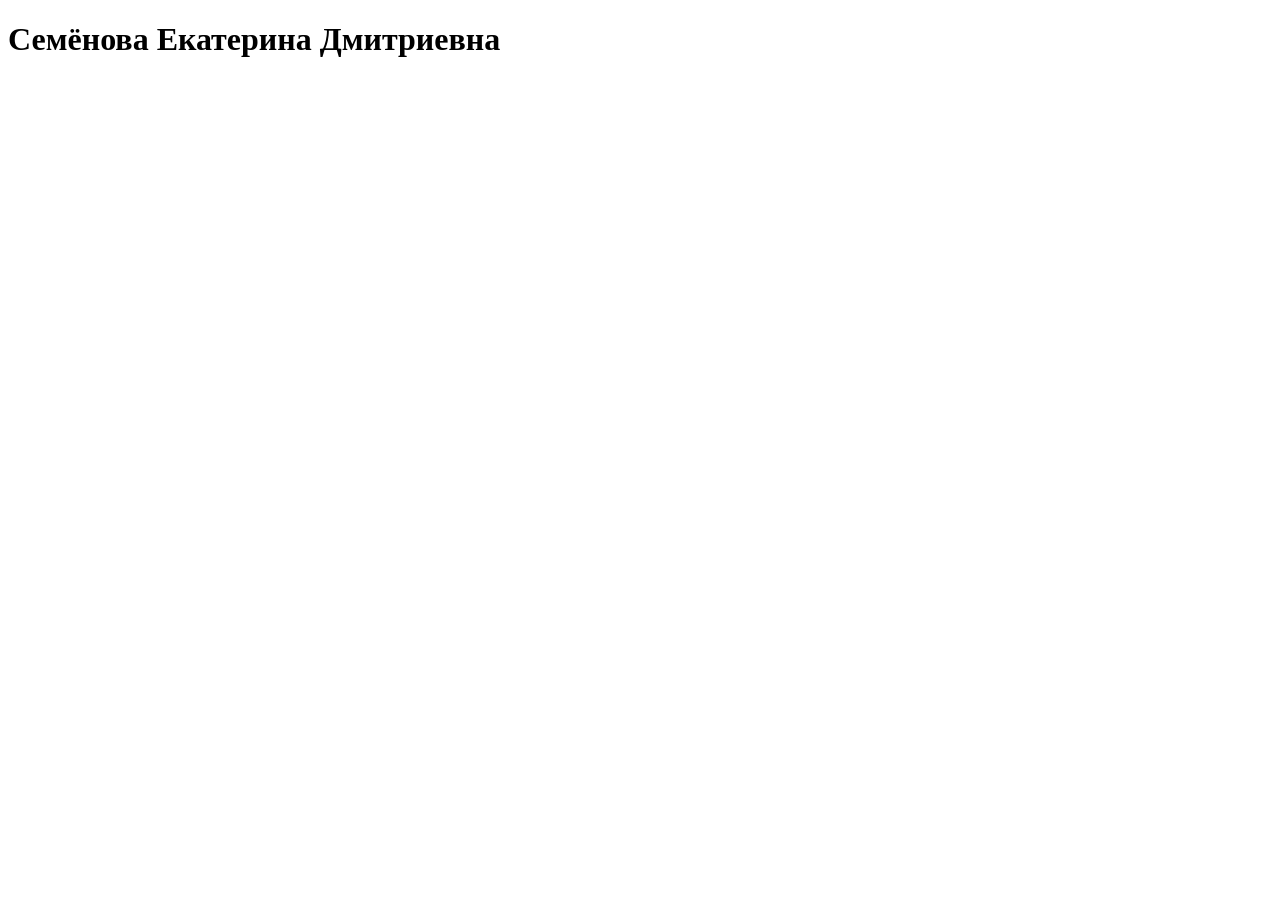
==== public/index.html @ 95bfb4d2 "feat^ install firebase 1. Установлен и подключен firebase. 2. Настроена публикация сайта." ====
<!DOCTYPE html>
<html lang="en">
<head>
    <meta charset="UTF-8">
    <meta name="viewport" content="width=<device-width>, initial-scale=1.0">
    <title>Document</title>
</head>
<body>
<h1>Семёнова Екатерина Дмитриевна</h1>    
</body>
</html>
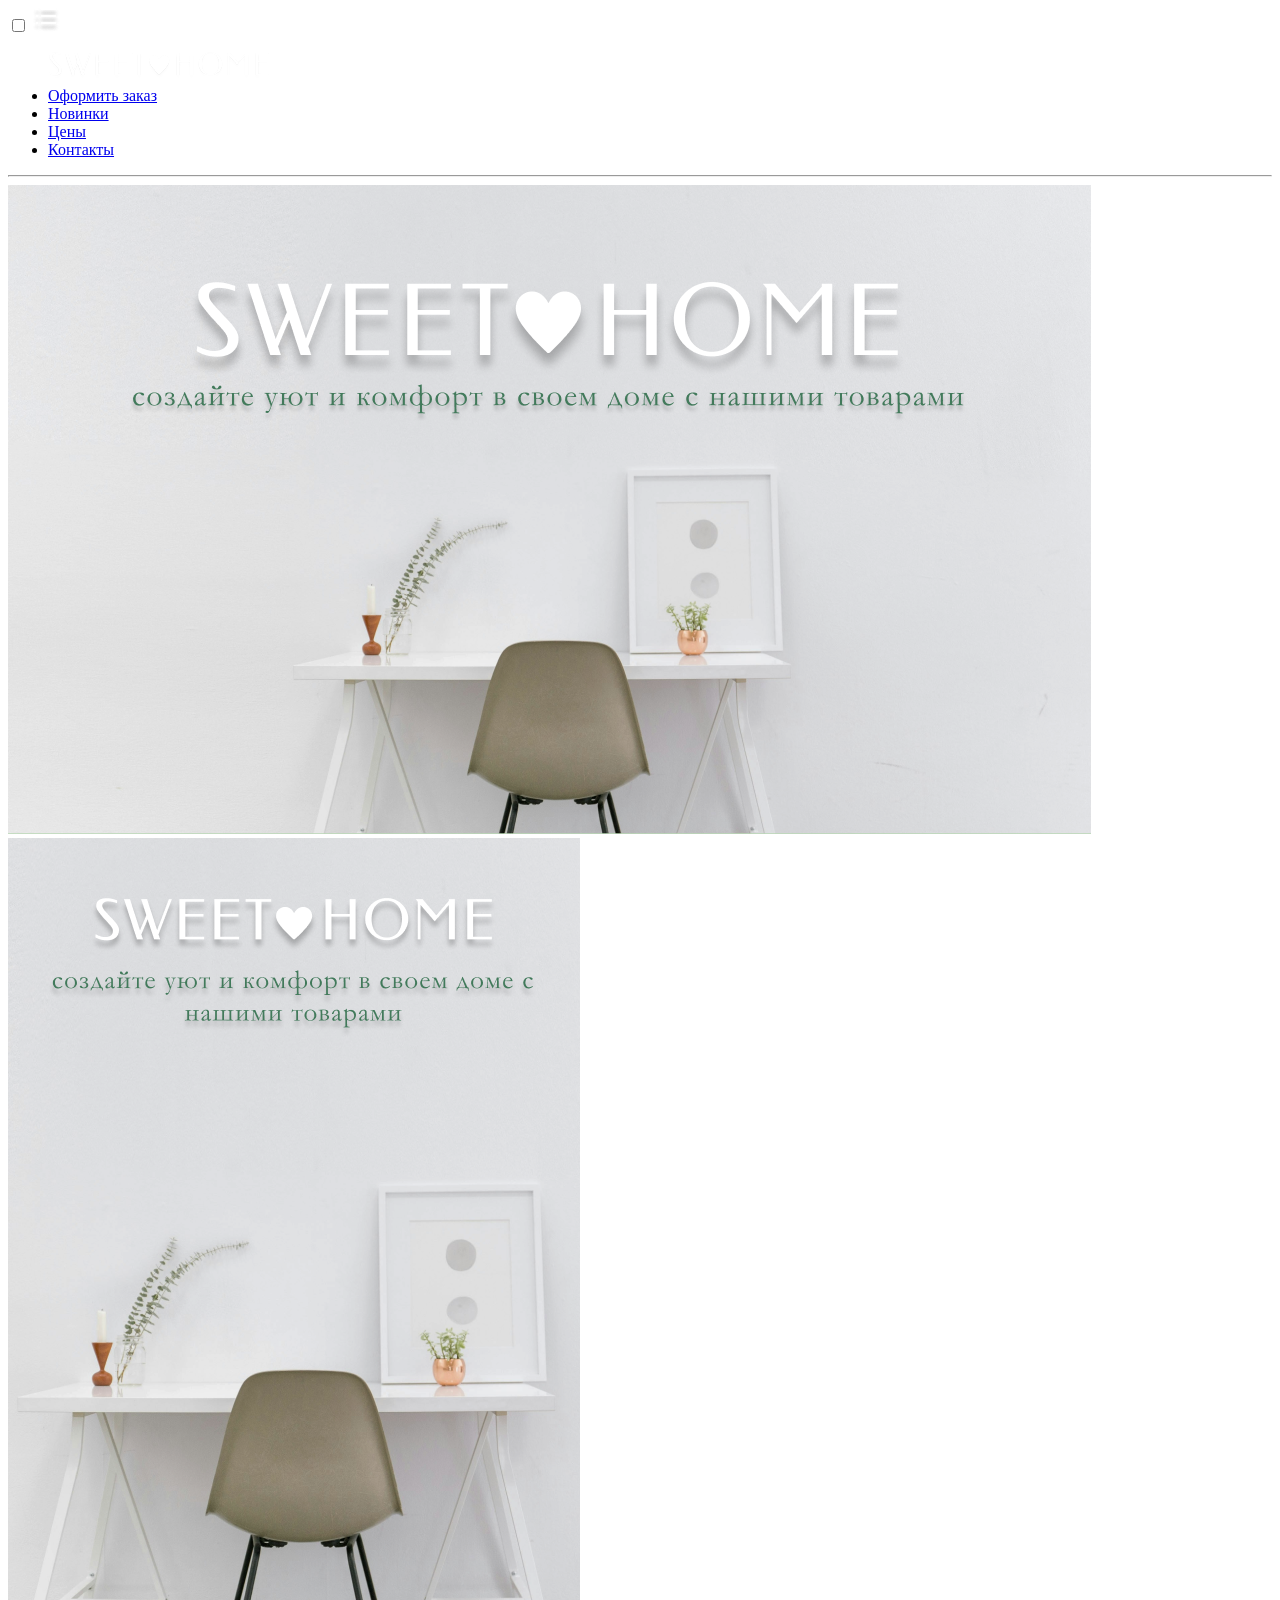
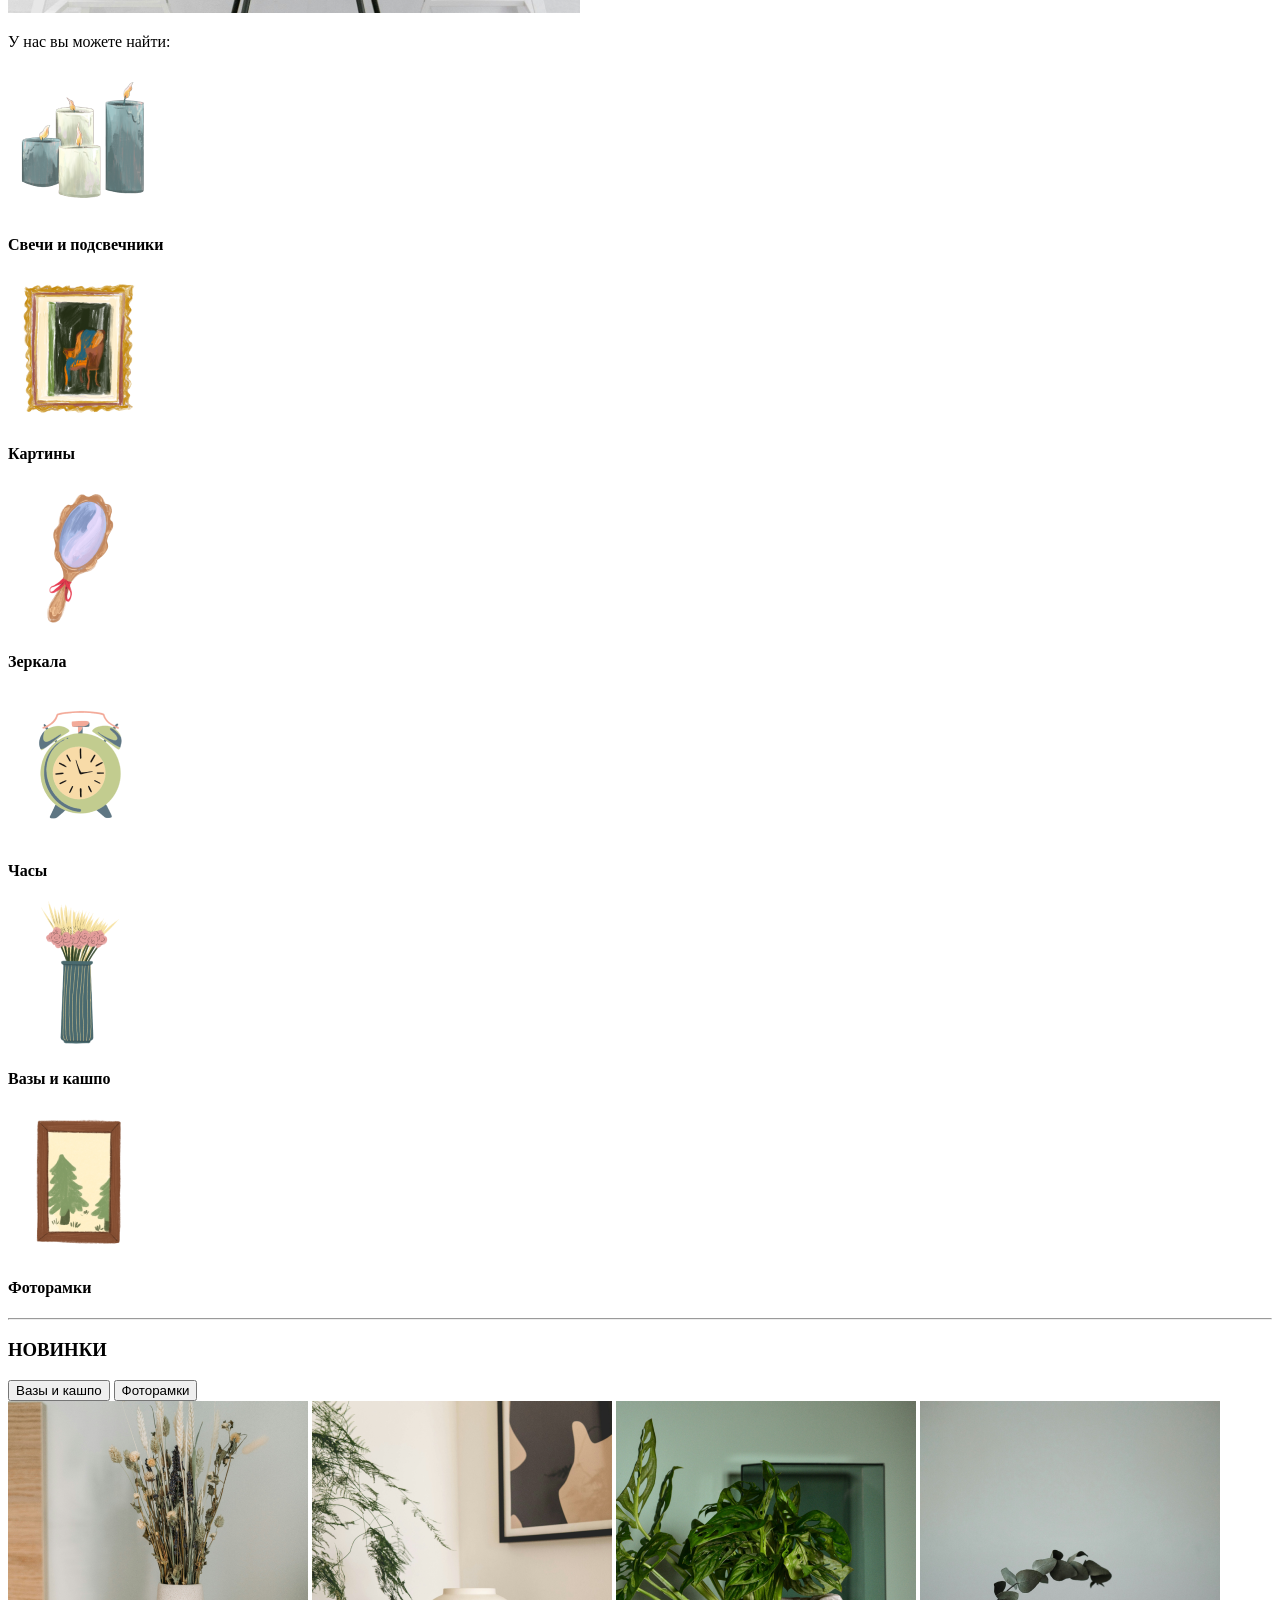
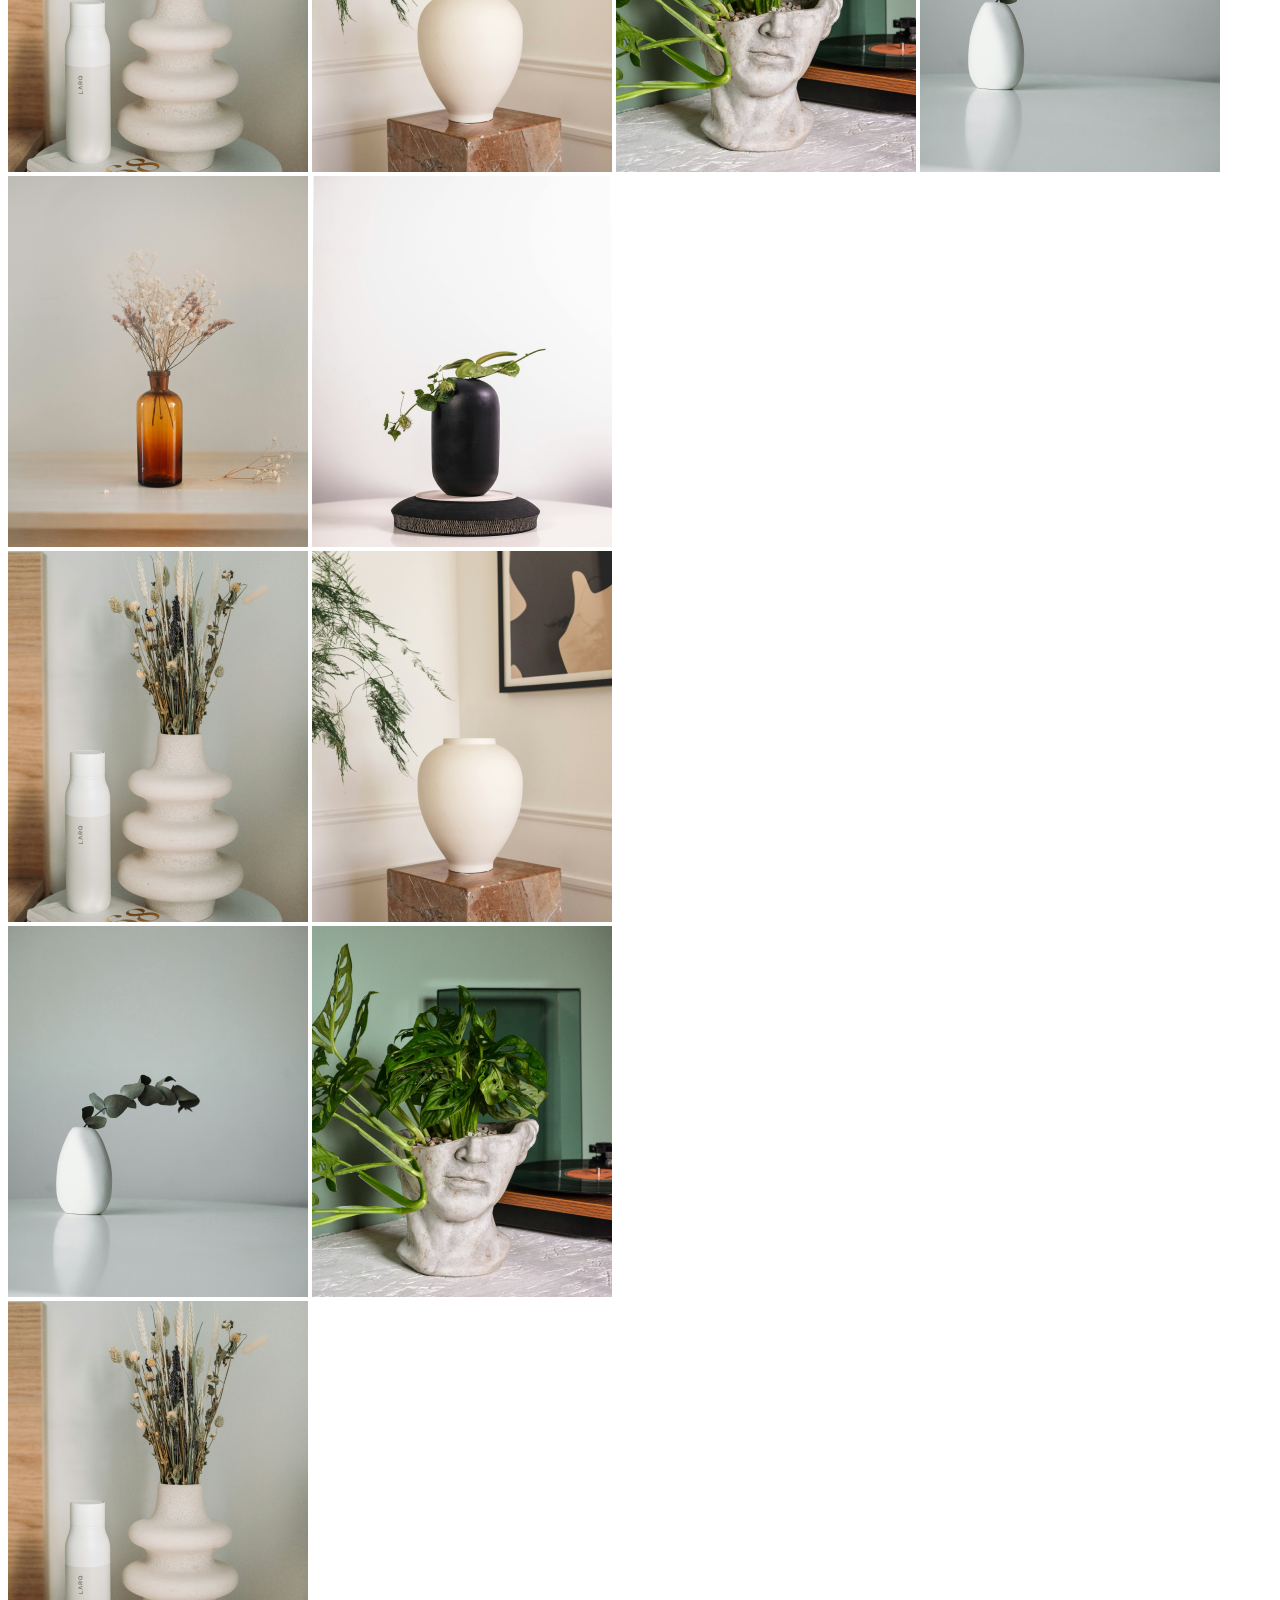
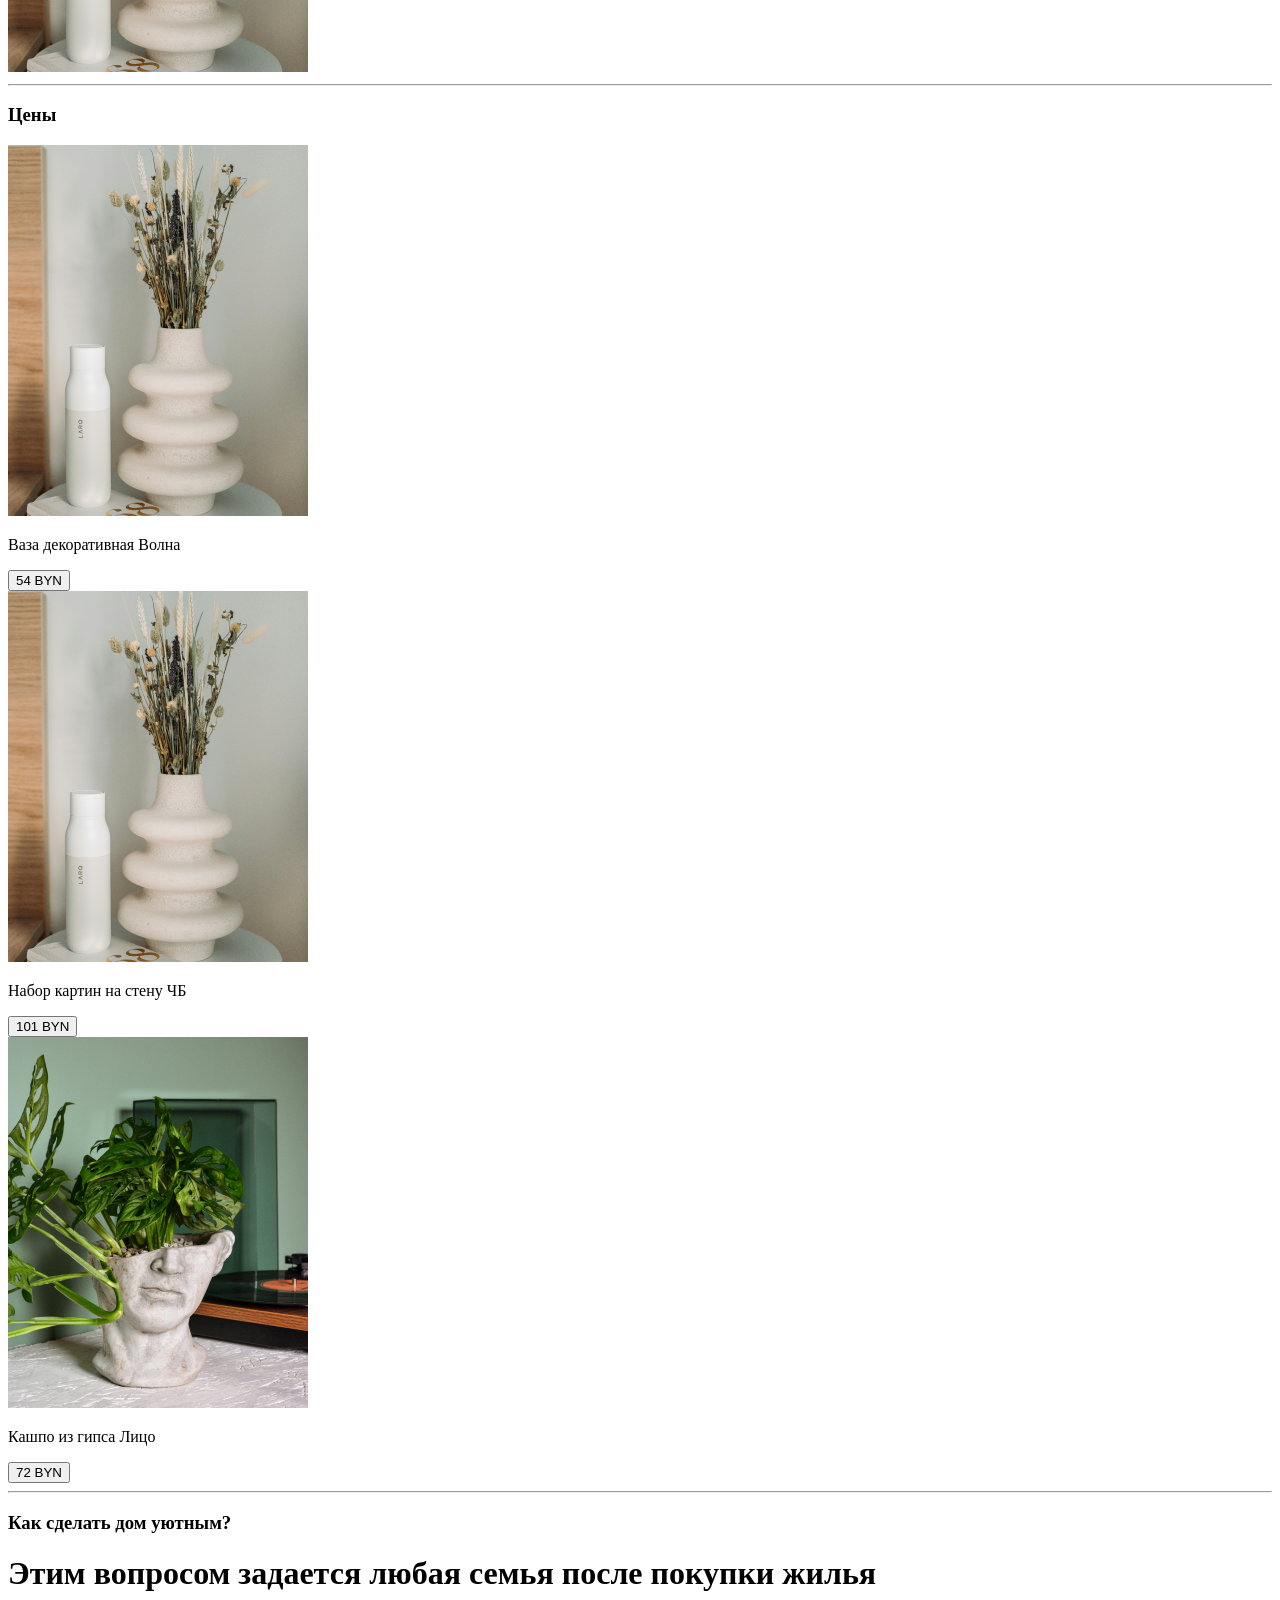
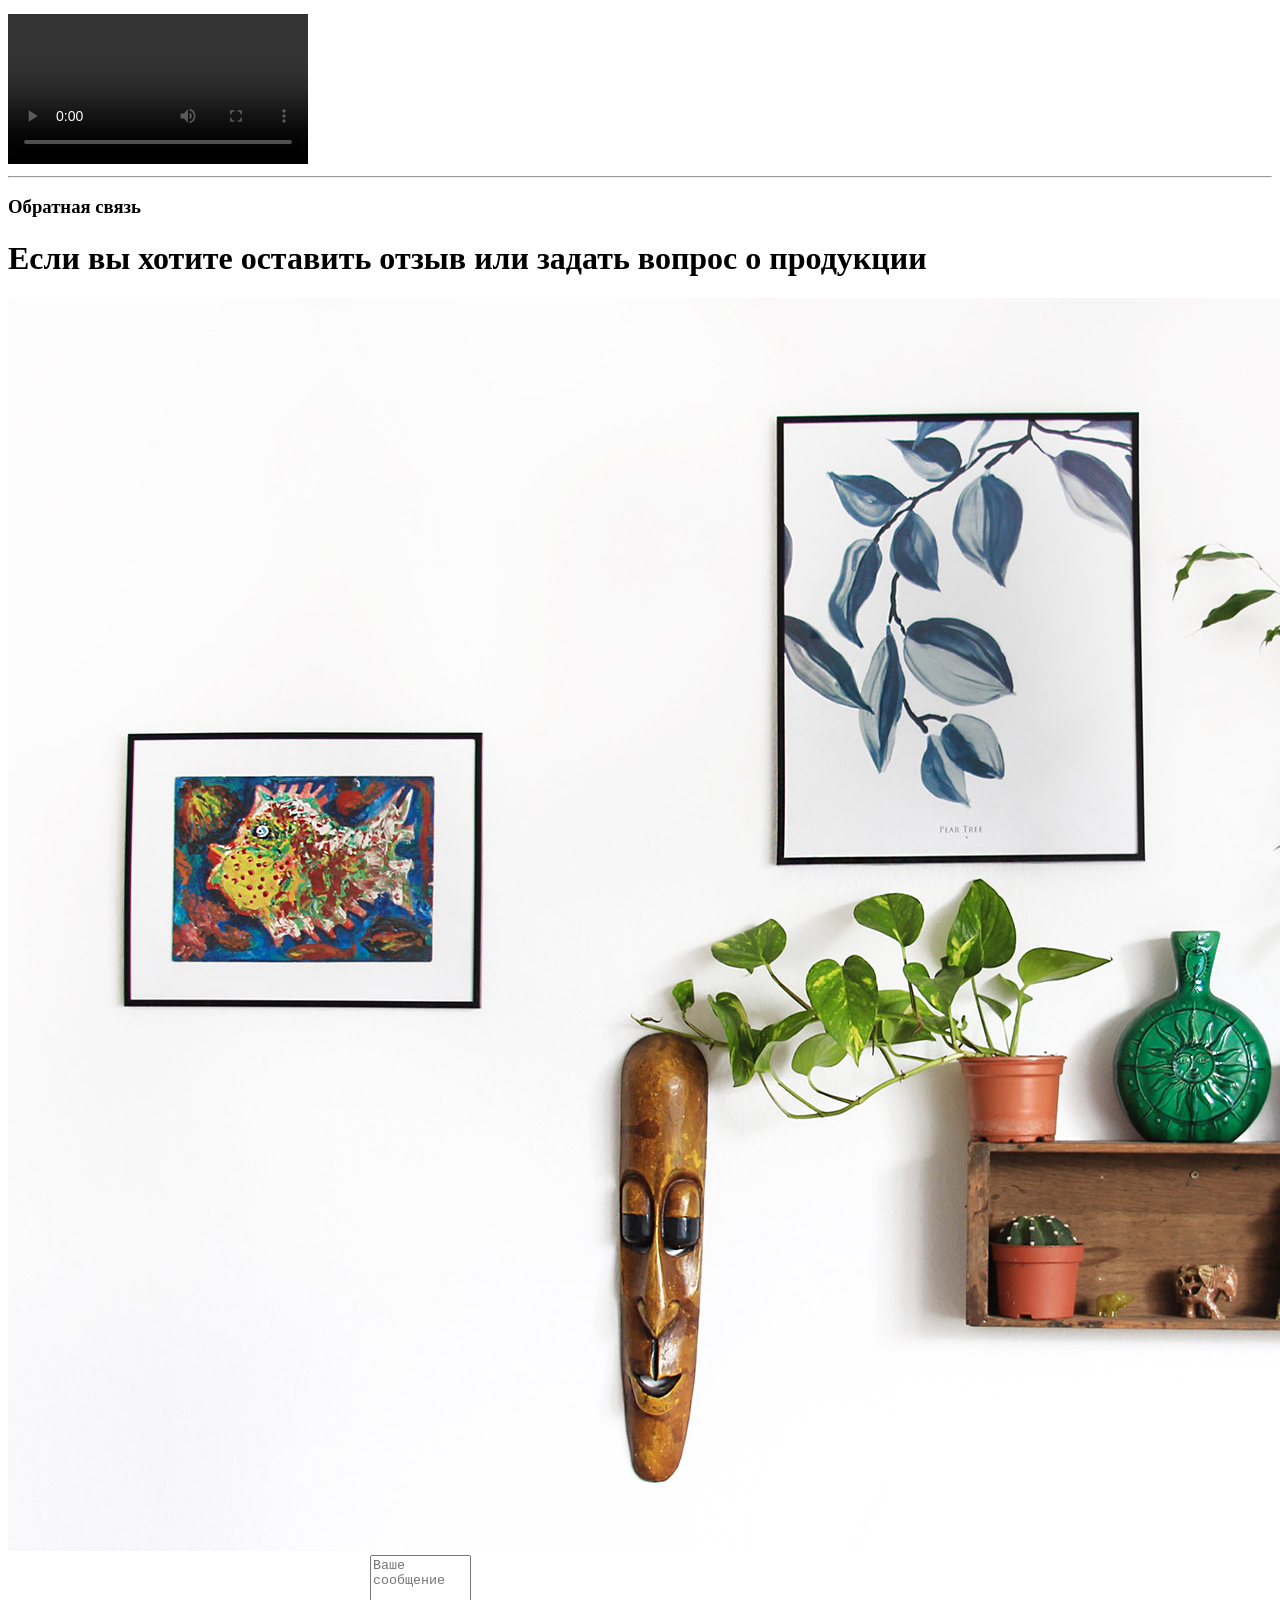
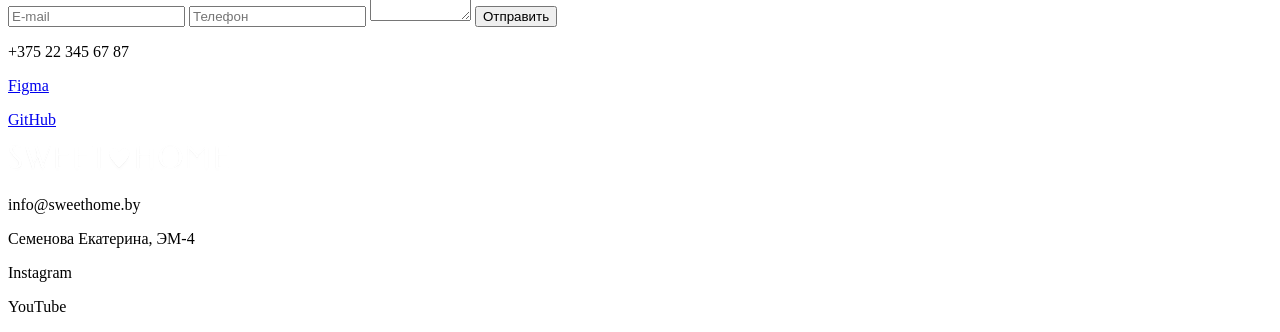
==== commit 8cb9914c: "feat: add index" ====
--- a/public/index.html
+++ b/public/index.html
@@ -2,10 +2,246 @@
 <html lang="en">
 <head>
     <meta charset="UTF-8">
-    <meta name="viewport" content="width=<device-width>, initial-scale=1.0">
-    <title>Document</title>
+    <meta name="viewport" content="width=device-width, initial-scale=1.0">
+    <link rel="stylesheet" href="style.css">
+    <title>Sweet Home</title>
 </head>
-<body>
-<h1>Семёнова Екатерина Дмитриевна</h1>    
+    <header class="container top-section">
+        <div class="header-menu top-height">
+        
+                <div class="wrapper">
+                    
+                      <div class="container1">
+                        
+                        <nav class="menu">
+                          
+                            <input class="menu-toggle" id="menu-toggle" type="checkbox">
+                            <label class="menu-btn" for="menu-toggle">
+                                <img src="./assets/png/Vector.png" alt="Меню">
+                            </label>
+                  
+                          <ul class="menu__box">
+                            <img class="sweetHome-assets" src="./assets/png/logo.png" alt="SWEETHOME">
+                            <li><a class="menu__item" href="#PlaceAnOrder">Оформить заказ</a></li>
+                            <li><a class="menu__item" href="#newProducts">Новинки</a></li>
+                            <li><a class="menu__item" href="#PRICE">Цены</a></li>
+                            <li><a class="menu__item" href="#contact-us">Контакты</a></li>
+                          </ul>
+                        </nav>
+                      </div>
+                      <hr class="lol"/>
+                </div>
+        </div>
+    </header>
+    <script>
+        document.addEventListener("DOMContentLoaded", function () {
+          const menuToggle = document.getElementById("menu-toggle");
+          const menuBtn = document.querySelector(".menu-btn");
+      
+          menuBtn.addEventListener("click", function () {
+            menuToggle.checked = !menuToggle.checked;
+            menuBtn.classList.toggle("active");
+            document.querySelector(".menu").classList.toggle("active");
+          });
+        });
+      </script>
+
+    <div class="main-page container">
+        <img class="main-picture" src="./assets/png/main.png" alt="Main">
+        <img class="main-picture mob" src="./assets/png/main-mob.png" alt="Main-mob">
+    </div>
+
+    <div class="offers container">
+        <p class="offers-title" id="offers">У нас вы можете найти:</p>
+        <div class="items">
+            <div class="item">
+                <img src="./assets/png/candels.png" alt="personal-selection">
+                <h4 class="item-text">Свечи и подсвечники</h4>
+            </div>
+            <div class="item">
+                <img src="./assets/png/paintings.png" alt="special-collections">
+                <h4 class="item-text">Картины</h4>
+            </div>
+            <div class="item">
+                <img src="./assets/png/mirrors.png" alt="gift-packages">
+                <h4 class="item-text">Зеркала</h4>
+            </div>
+            <div class="item">
+                <img src="./assets/png/clocks.png" alt="clock">
+                <h4 class="item-text">Часы</h4>
+            </div>
+            <div class="item">
+                <img src="./assets/png/vases.png" alt="aromaterapy">
+                <h4 class="item-text">Вазы и кашпо</h4>
+            </div>
+            <div class="item">
+                <img src="./assets/png/frames.png" alt="aromaterapy">
+                <h4 class="item-text">Фоторамки</h4>
+            </div>
+        </div>
+
+        <div class="block container">
+            <hr />
+            <h3 class="video-tittle products-title" id="newProducts">НОВИНКИ</h3>
+            <div class="button-product">
+                <button class="button active" onclick="toggleActive(this)">Вазы и кашпо</button>
+                <button class="button" onclick="toggleActive(this)">Фоторамки</button>
+                <script>
+                    function toggleActive(button) {
+                      const buttons = document.querySelectorAll('.button');
+                      buttons.forEach(btn => {
+                        if (btn !== button) {
+                          btn.classList.remove('active');
+                        }
+                      });
+                      button.classList.add('active');
+                    }
+                  </script>
+            </div>
+            <div class="unusual-images-lg">
+                <img class="unusual-candles" src="./assets/png/picture1.png" alt="head-candles">
+                <img class="unusual-candles" src="./assets/png/picture2.png" alt="inline-candles">
+                <img class="unusual-candles" src="./assets/png/picture3.png" alt="round-candles">
+                <img class="unusual-candles" src="./assets/png/picture4.png" alt="different-candles">
+                <img class="unusual-candles" src="./assets/png/picture5.png" alt="line-candles">
+                <img class="unusual-candles" src="./assets/png/picture6.png" alt="white-candles">
+            </div>
+            <div class="unusual-images-md">
+                <img class="unusual-candles" src="./assets/png/picture1.png" alt="head-candles">
+                <img class="unusual-candles" src="./assets/png/picture2.png" alt="inline-candles">
+            </div>
+            <div class="unusual-images-md">
+                <img class="unusual-candles" src="./assets/png/picture4.png" alt="different-candles">
+                <img class="unusual-candles" src="./assets/png/picture3.png" alt="round-candles">
+            </div>
+            <div class="unusual-images-sm">
+                <img class="unusual-candles current-image" src="./assets/png/picture1.png" alt="head-candles">
+                <span class="prev-arrow"></span>
+                <span class="next-arrow"></span>
+            </div>
+        </div>
+    </div>
+    <script>
+        document.addEventListener("DOMContentLoaded", function () {
+          // Получаем ссылки на изображение и стрелки
+          const currentImage = document.querySelector('.current-image');
+          const prevArrow = document.querySelector('.prev-arrow');
+          const nextArrow = document.querySelector('.next-arrow');
+      
+          // Список изображений для переключения
+          const images = [
+            "./assets/png/picture1.png",
+            "./assets/png/picture2.png",
+            "./assets/png/picture3.png",
+            "./assets/png/picture4.png",
+            "./assets/png/picture5.png",
+            "./assets/png/picture6.png"
+          ];
+      
+          let currentIndex = 0; // Индекс текущего изображения
+      
+          // Функция для переключения на предыдущее изображение
+          function showPrevImage() {
+              currentIndex = (currentIndex === 0) ? images.length - 1 : currentIndex - 1;
+              currentImage.src = images[currentIndex];
+          }
+      
+          // Функция для переключения на следующее изображение
+          function showNextImage() {
+              currentIndex = (currentIndex === images.length - 1) ? 0 : currentIndex + 1;
+              currentImage.src = images[currentIndex];
+          }
+      
+          // Обработчики событий для стрелок
+          prevArrow.addEventListener('click', showPrevImage);
+          nextArrow.addEventListener('click', showNextImage);
+        });
+    </script>
+
+    <div class="block container">
+        <hr />
+        <h3 class="video-tittle products-title" id="PRICE">Цены</h3>
+        <div class="price-block">
+            <div class="price-element">
+                <img class="price-img" src="./assets/png/picture1.png" alt="candles">
+                <p class="price-tittle">Ваза декоративная Волна</p>
+                <button class="price-button ">
+                    <span class="price-text">54 BYN</span>
+                </button>
+            </div>
+            <div class="price-element">
+                <img class="price-img" src="./assets/png/picture1.png" alt="eco-friendly">
+                <p class="price-tittle">Набор картин на стену ЧБ</p>
+                <button class="price-button ">
+                    <span class="price-text">101 BYN</span> 
+                </button>
+            </div>
+            <div class="price-element">
+                <img class="price-img" src="./assets/png/picture3.png" alt="unusual">
+                <p class="price-tittle">Кашпо из гипса Лицо</p>
+                <button class="price-button ">
+                    <span class="price-text">72 BYN</span> 
+                </button>
+            </div>
+        </div>
+    </div>
+
+        <div class="block container">
+            <hr />
+            <h3 class="video-tittle" id="video">Как сделать дом уютным?</h3>
+            <h1 class="vtitle" id="vtitle">Этим вопросом задается любая семья после покупки жилья</h1>
+            <video src="./assets/video.mp4" controls>
+                Ваш браузер не поддерживает тег <code>video</code>.
+            </video>
+        </div>
+
+    
+
+    
+
+    <div class="contact container">
+        <hr />
+        <h3 class="video-tittle" id="contact-us">Обратная связь</h3>
+        <h1 class="description-contact-us" id="description-contact">Если вы хотите оставить отзыв или задать вопрос о продукции</h1>
+        <div class="image-and-inputs">
+        <img class="contact-img" src="./assets/jpg/back_contact.jpg" alt="unusual">
+        <div class="inputs">
+        <input name="email" class="input" type="email" placeholder="E-mail">
+        <input name="phone" class="input" type="tel" placeholder="Телефон">
+        <textarea name="Message" placeholder="Ваше сообщение" class="input" rows="4" cols="10"></textarea>
+        <button type="submit" class="phone-button">Отправить</button>
+        </div>
+        </div>
+    </div>
+    <footer class="footer">
+        <div class="left-side">
+            <div class="footer-messenger tel">
+                <p>+375 22 345 67 87</p>
+            </div>
+            <a href="https://www.figma.com/file/I7xz9Szup5hggrh9USelaE/%D0%BB%D0%B0%D0%B1%D0%B0-1?type=design&node-id=1%3A3&mode=design&t=zqKZTWgG48SZ1KwK-1">
+                <p>Figma</p>
+            </a>
+            <a href="https://github.com/em000417">
+                <p>GitHub</p>
+            </a>
+        </div>
+        <div class="center">
+        <img class="sweetHome-footer" src="./assets/png/logo.png" alt="SWEETHOME">
+        <div class="footer-messenger">
+            <p class="footer-text">info@sweethome.by</p>
+        </div>
+        <div class="footer-text">
+            <p>Семенова Екатерина, ЭМ-4</p>
+        </div>
+        </div>
+        
+        <div class="right-side">
+            <div class="icons">
+                <p class="footer-messenger text">Instagram</p>                 
+                <p class="footer-messenger text">YouTube</p>
+            </div>
+        </div>
+    </footer>
+
 </body>
 </html>
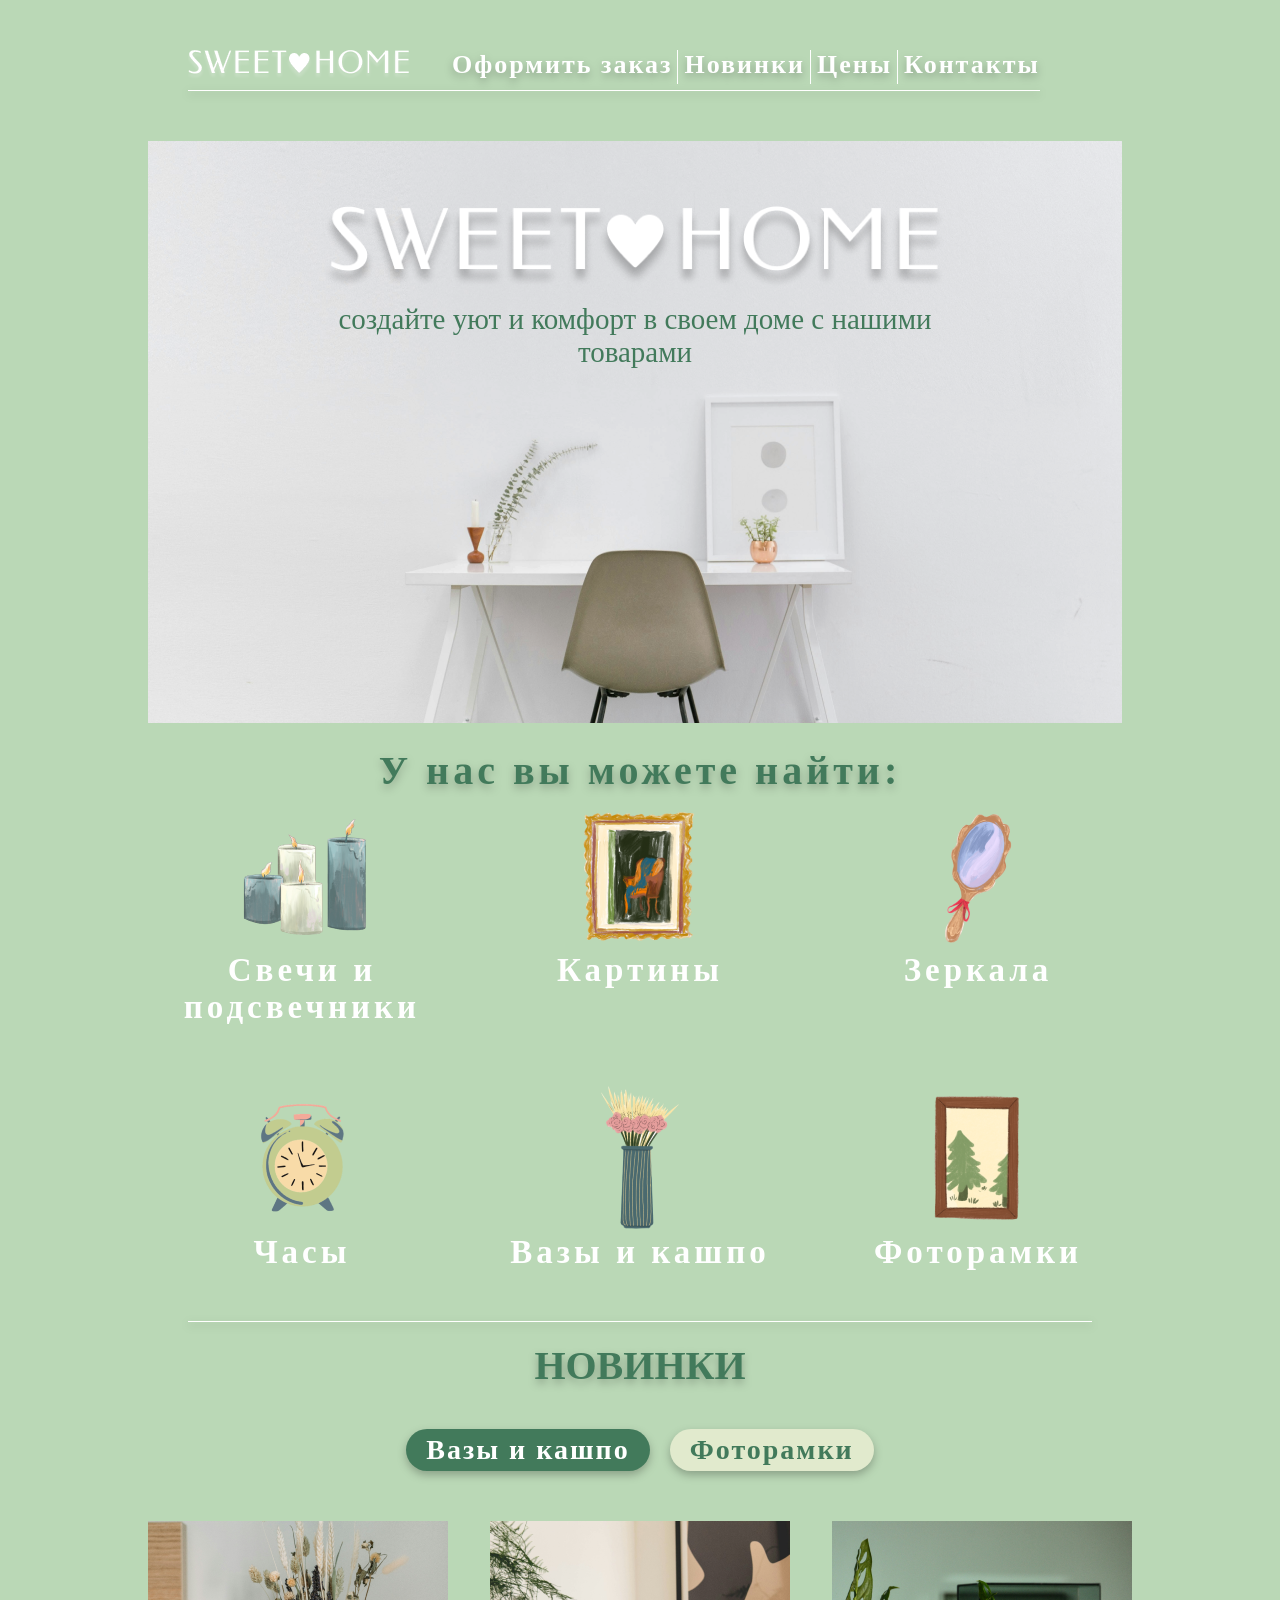
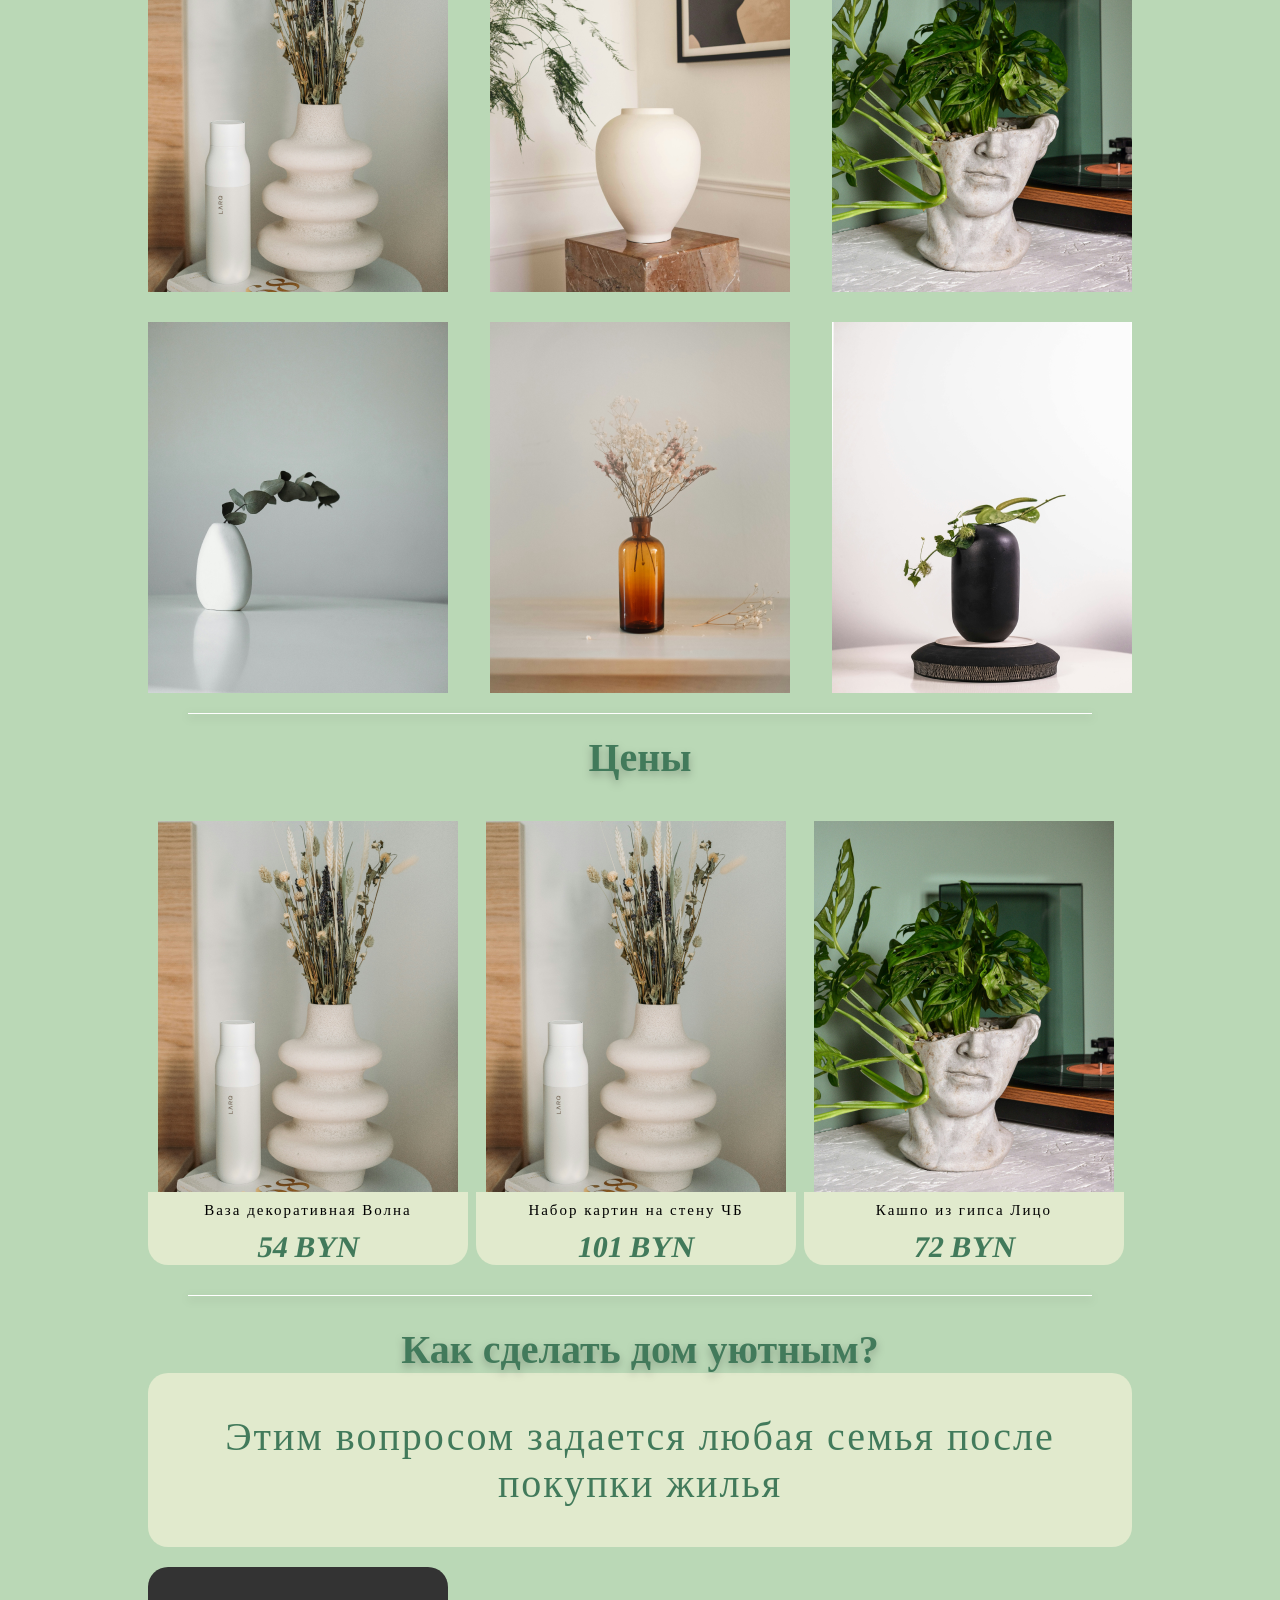
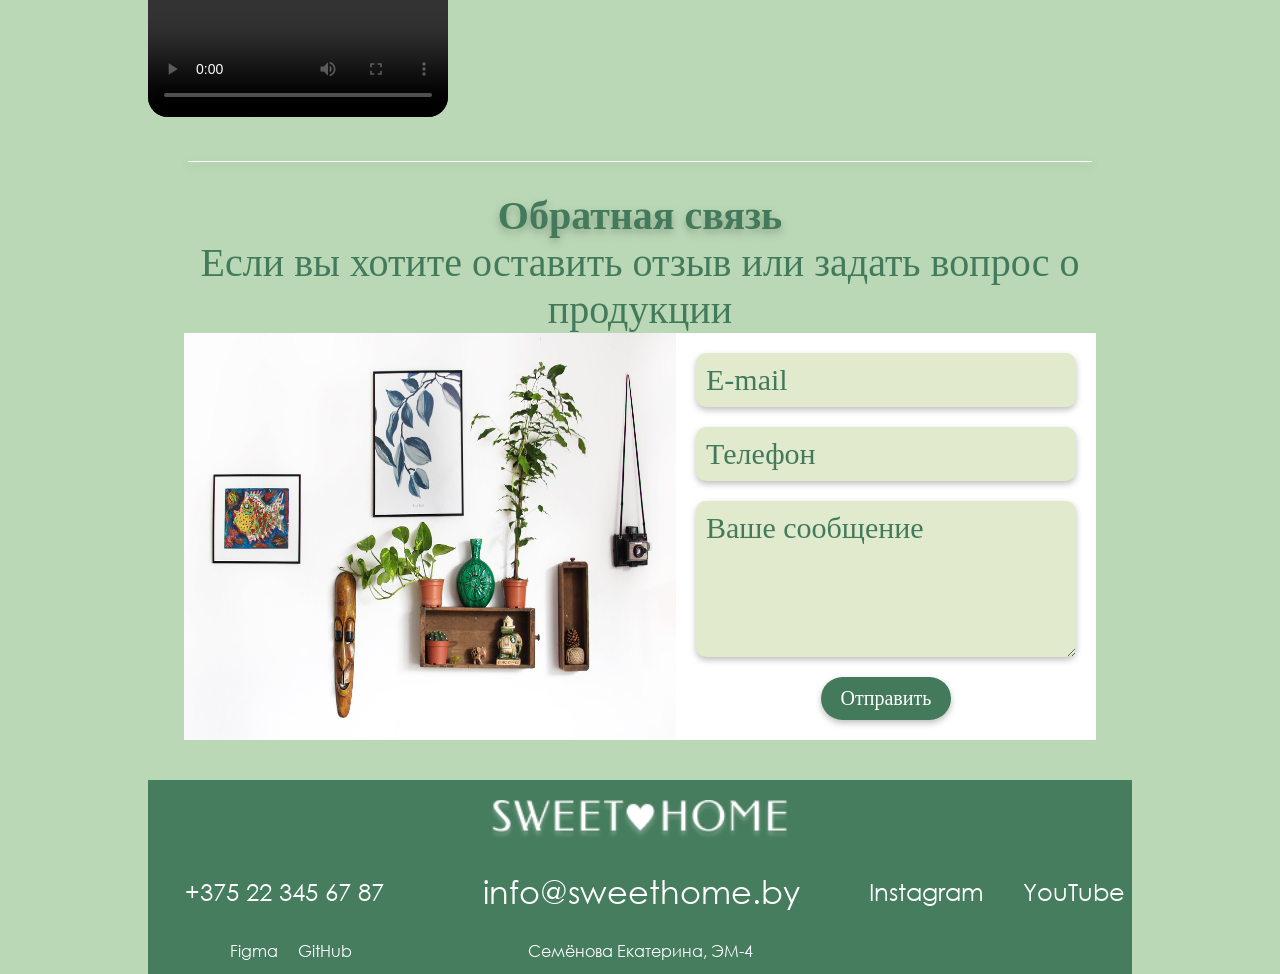
==== commit d7a6279b: "fix: header and footer" ====
--- a/public/index.html
+++ b/public/index.html
@@ -14,14 +14,17 @@
                       <div class="container1">
                         
                         <nav class="menu">
-                          
+                            
                             <input class="menu-toggle" id="menu-toggle" type="checkbox">
                             <label class="menu-btn" for="menu-toggle">
                                 <img src="./assets/png/Vector.png" alt="Меню">
                             </label>
-                  
                           <ul class="menu__box">
-                            <img class="sweetHome-assets" src="./assets/png/logo.png" alt="SWEETHOME">
+                            <li class="logo">
+                                <div class="logo-container">
+                                  <img class="sweetHome-assets" src="./assets/png/logo.png" alt="SWEETHOME">
+                                </div>
+                            </li>
                             <li><a class="menu__item" href="#PlaceAnOrder">Оформить заказ</a></li>
                             <li><a class="menu__item" href="#newProducts">Новинки</a></li>
                             <li><a class="menu__item" href="#PRICE">Цены</a></li>
@@ -47,8 +50,14 @@
       </script>
 
     <div class="main-page container">
+        <div class="image-container">
         <img class="main-picture" src="./assets/png/main.png" alt="Main">
         <img class="main-picture mob" src="./assets/png/main-mob.png" alt="Main-mob">
+        <div class="centered-content">
+            <img class="sweetHome-main" src="./assets/png/logo-main.png" alt="Logo">
+            <p>создайте уют и комфорт в своем доме с нашими товарами</p>
+        </div>
+        </div>
     </div>
 
     <div class="offers container">
@@ -86,17 +95,6 @@
             <div class="button-product">
                 <button class="button active" onclick="toggleActive(this)">Вазы и кашпо</button>
                 <button class="button" onclick="toggleActive(this)">Фоторамки</button>
-                <script>
-                    function toggleActive(button) {
-                      const buttons = document.querySelectorAll('.button');
-                      buttons.forEach(btn => {
-                        if (btn !== button) {
-                          btn.classList.remove('active');
-                        }
-                      });
-                      button.classList.add('active');
-                    }
-                  </script>
             </div>
             <div class="unusual-images-lg">
                 <img class="unusual-candles" src="./assets/png/picture1.png" alt="head-candles">
@@ -105,58 +103,36 @@
                 <img class="unusual-candles" src="./assets/png/picture4.png" alt="different-candles">
                 <img class="unusual-candles" src="./assets/png/picture5.png" alt="line-candles">
                 <img class="unusual-candles" src="./assets/png/picture6.png" alt="white-candles">
+                <!-- Добавленные изображения для категории "Фоторамки" -->
+                <img class="unusual-candles frames" src="./assets/png/picture7.png" alt="photo-candles">
+                <img class="unusual-candles frames" src="./assets/png/picture8.png" alt="photo-candles">
+                <img class="unusual-candles frames" src="./assets/png/picture9.png" alt="photo-candles">
+                <img class="unusual-candles frames" src="./assets/png/picture10.png" alt="photo-candles">
+                <img class="unusual-candles frames" src="./assets/png/picture11.png" alt="photo-candles">
+                <img class="unusual-candles frames" src="./assets/png/picture12.png" alt="photo-candles">
             </div>
             <div class="unusual-images-md">
                 <img class="unusual-candles" src="./assets/png/picture1.png" alt="head-candles">
                 <img class="unusual-candles" src="./assets/png/picture2.png" alt="inline-candles">
+
+                <img class="unusual-candles frames" src="./assets/png/picture7.png" alt="photo-candles">
+                <img class="unusual-candles frames" src="./assets/png/picture8.png" alt="photo-candles">
             </div>
             <div class="unusual-images-md">
                 <img class="unusual-candles" src="./assets/png/picture4.png" alt="different-candles">
                 <img class="unusual-candles" src="./assets/png/picture3.png" alt="round-candles">
+
+                <img class="unusual-candles frames" src="./assets/png/picture9.png" alt="photo-candles">
+                <img class="unusual-candles frames" src="./assets/png/picture10.png" alt="photo-candles">
             </div>
             <div class="unusual-images-sm">
                 <img class="unusual-candles current-image" src="./assets/png/picture1.png" alt="head-candles">
+                <img class="unusual-candles current-image frames" src="./assets/png/picture7.png" alt="head-candles">
                 <span class="prev-arrow"></span>
                 <span class="next-arrow"></span>
             </div>
         </div>
     </div>
-    <script>
-        document.addEventListener("DOMContentLoaded", function () {
-          // Получаем ссылки на изображение и стрелки
-          const currentImage = document.querySelector('.current-image');
-          const prevArrow = document.querySelector('.prev-arrow');
-          const nextArrow = document.querySelector('.next-arrow');
-      
-          // Список изображений для переключения
-          const images = [
-            "./assets/png/picture1.png",
-            "./assets/png/picture2.png",
-            "./assets/png/picture3.png",
-            "./assets/png/picture4.png",
-            "./assets/png/picture5.png",
-            "./assets/png/picture6.png"
-          ];
-      
-          let currentIndex = 0; // Индекс текущего изображения
-      
-          // Функция для переключения на предыдущее изображение
-          function showPrevImage() {
-              currentIndex = (currentIndex === 0) ? images.length - 1 : currentIndex - 1;
-              currentImage.src = images[currentIndex];
-          }
-      
-          // Функция для переключения на следующее изображение
-          function showNextImage() {
-              currentIndex = (currentIndex === images.length - 1) ? 0 : currentIndex + 1;
-              currentImage.src = images[currentIndex];
-          }
-      
-          // Обработчики событий для стрелок
-          prevArrow.addEventListener('click', showPrevImage);
-          nextArrow.addEventListener('click', showNextImage);
-        });
-    </script>
 
     <div class="block container">
         <hr />
@@ -213,35 +189,21 @@
         </div>
         </div>
     </div>
-    <footer class="footer">
-        <div class="left-side">
-            <div class="footer-messenger tel">
-                <p>+375 22 345 67 87</p>
-            </div>
-            <a href="https://www.figma.com/file/I7xz9Szup5hggrh9USelaE/%D0%BB%D0%B0%D0%B1%D0%B0-1?type=design&node-id=1%3A3&mode=design&t=zqKZTWgG48SZ1KwK-1">
-                <p>Figma</p>
-            </a>
-            <a href="https://github.com/em000417">
-                <p>GitHub</p>
-            </a>
-        </div>
-        <div class="center">
-        <img class="sweetHome-footer" src="./assets/png/logo.png" alt="SWEETHOME">
-        <div class="footer-messenger">
-            <p class="footer-text">info@sweethome.by</p>
-        </div>
-        <div class="footer-text">
-            <p>Семенова Екатерина, ЭМ-4</p>
-        </div>
-        </div>
-        
-        <div class="right-side">
-            <div class="icons">
-                <p class="footer-messenger text">Instagram</p>                 
-                <p class="footer-messenger text">YouTube</p>
-            </div>
+    <footer>
+        <div class="logo">
+            <img src="./assets/png/logo.png" alt="SWEETHOME">
+        </div>
+        <div class="info">
+            <h3><a href="#">+375 22 345 67 87</a></h3>
+            <h2><a href="#">info@sweethome.by</a></h2>
+            <h3 class="youtube"><a href="#">Instagram</a></h3>
+            <h3 class="youtube"><a href="#">YouTube</a></h3>
+        </div>
+        <div class="group">
+            <h4 class="group-link"><span><a href="#">Figma</a></span><span><a href="#">GitHub</a></span></h4>
+            <h4><a href="#">Семёнова Екатерина, ЭМ-4</a></h4>
         </div>
     </footer>
-
+    <script src="script.js"></script>
 </body>
 </html>
--- a/public/style.css
+++ b/public/style.css
@@ -0,0 +1,926 @@
+@charset "UTF-8";
+* {
+  margin: 0;
+  font-family: Garamond;
+  font-weight: 400;
+  font-style: normal;
+  box-sizing: border-box;
+}
+
+body {
+  max-width: 1024px;
+  margin: 0 auto;
+  background-color: #bad8b6;
+  padding: 0 20px;
+}
+
+.container {
+  position: relative;
+  background-color: #bad8b6;
+  margin-bottom: 20px;
+}
+
+.menu__box {
+  list-style-type: none;
+  display: flex;
+  gap: 12px;
+}
+
+input[type=checkbox] {
+  display: none;
+}
+
+.arrow-sm {
+  display: none;
+}
+
+.unusual-images-sm {
+  display: none;
+}
+
+.unusual-images-lg {
+  display: flex;
+  justify-content: space-evenly;
+  gap: 8px;
+}
+
+.menu-btn img {
+  display: none;
+}
+
+.mob {
+  display: none;
+}
+
+.sweetHome-assets {
+  height: auto;
+  margin-right: 30px;
+}
+
+.header-menu {
+  display: flex;
+}
+
+.top-height {
+  margin-top: 50px;
+  margin-bottom: 30px;
+}
+
+a {
+  text-decoration: none;
+  color: rgb(255, 255, 255);
+}
+
+a:hover {
+  text-decoration: underline;
+}
+
+.top-section {
+  display: flex;
+  justify-content: space-between;
+}
+
+.menu__item {
+  color: #ffffff;
+  filter: drop-shadow(0px 4px 4px rgba(0, 0, 0, 0.25));
+  text-align: center;
+  vertical-align: middle;
+  font-size: 26px;
+  font-family: Garamond;
+  font-weight: bold;
+  letter-spacing: 2px;
+  border-style: hidden;
+  outline: none;
+}
+
+.menu {
+  margin: 0;
+  margin-bottom: 5px;
+}
+
+.menu__box li:not(:first-child):not(:last-child)::after {
+  content: "";
+  position: absolute;
+  width: 0.5px;
+  height: 28%;
+  background-color: white;
+  margin-left: 5px;
+}
+
+hr {
+  margin-top: 10px;
+  border: none;
+  height: 1px;
+  background-color: #ffffff;
+  margin: 0;
+  margin-left: 40px;
+  filter: drop-shadow(0px 3.996021986px 3.996021986px rgba(0, 0, 0, 0.25));
+}
+
+hr:not(.lol) {
+  margin-right: 40px;
+}
+
+.main-picture {
+  width: auto;
+  height: auto;
+  max-width: 100%;
+  max-height: 100%;
+  text-align: center;
+}
+
+.image-container {
+  position: relative;
+  display: inline-block;
+}
+
+.centered-content {
+  position: absolute;
+  top: 25%;
+  left: 50%;
+  transform: translate(-50%, -50%);
+  text-align: center;
+}
+
+.sweetHome-main {
+  width: 700px;
+  height: auto;
+}
+
+.centered-content p {
+  font-family: Garamond;
+  margin-top: 10px;
+  color: #427A5B;
+  font-size: 29px;
+  font-weight: 500;
+}
+
+.tittle {
+  font-size: 120px;
+  color: #401609;
+}
+
+.main-tittle {
+  font-family: "Give You Glory", cursive;
+  font-weight: 400;
+  font-style: normal;
+  position: absolute;
+  padding-left: 142px;
+}
+
+.secondary-tittle {
+  font-family: "Gloria Hallelujah", cursive;
+  font-weight: 400;
+  font-style: normal;
+  font-size: 75px;
+  padding-top: 472px;
+  position: absolute;
+}
+
+.item-tittle {
+  font-size: 16px;
+  color: #401609;
+  font-weight: bold;
+  padding-top: 16px;
+  padding-bottom: 3px;
+}
+
+.item-text {
+  color: #ffffff;
+  text-align: center;
+  vertical-align: middle;
+  font-size: 33px;
+  font-weight: bold;
+  letter-spacing: 4px;
+  border-style: hidden;
+  outline: none;
+}
+
+.items {
+  background-color: #bad8b6;
+  display: flex;
+  justify-content: space-between;
+  flex-wrap: wrap;
+}
+
+.item {
+  text-align: center;
+  padding-top: 10px;
+  width: calc(33.33% - 20px);
+  margin-bottom: 50px;
+}
+
+.placeholder {
+  color: #427a5b;
+  text-align: center;
+  vertical-align: text-middle;
+  font-size: 20px;
+  font-family: Garamond;
+  letter-spacing: 4px;
+  line-height: 118.75px;
+  border-style: hidden;
+  outline: none;
+  width: 80px;
+}
+
+.video-tittle {
+  color: #427a5b;
+  filter: drop-shadow(0px 4.2292528152px 4.2292528152px rgba(0, 0, 0, 0.25));
+  text-align: center;
+  vertical-align: middle;
+  font-size: 40px;
+  font-family: Garamond;
+  font-weight: bold;
+  margin-top: 30px;
+  border-style: hidden;
+  outline: none;
+}
+
+.video-tittle:before {
+  left: -10px;
+  margin-left: -50%;
+}
+
+.video-tittle:after {
+  left: 10px;
+  margin-right: -50%;
+}
+
+video {
+  max-width: 100%;
+  margin: 20px auto;
+  border-radius: 20px;
+  overflow: hidden;
+}
+
+.vtitle {
+  color: #427a5b;
+  text-align: center;
+  font-size: 40px;
+  font-family: Garamond;
+  letter-spacing: 2px;
+  background-color: #E1EACD;
+  padding: 40px;
+  margin: 0 auto;
+  border-radius: 20px;
+}
+
+.products-title {
+  margin-top: 20px;
+  padding-bottom: 40px;
+  text-align: center;
+}
+
+.frames {
+  display: none;
+}
+
+.unusual {
+  color: #9CAD84;
+  background-color: #401609;
+}
+
+.unusual-images-lg {
+  display: flex;
+  flex-wrap: wrap;
+  justify-content: space-between;
+  gap: 30px;
+}
+
+.offers-title {
+  color: #427a5b;
+  filter: drop-shadow(0px 4.2292528152px 4.2292528152px rgba(0, 0, 0, 0.25));
+  text-align: center;
+  vertical-align: middle;
+  font-size: 40px;
+  font-weight: bold;
+  letter-spacing: 4px;
+  outline: none;
+}
+
+.button-product {
+  display: flex;
+  justify-content: center;
+  margin-bottom: 50px;
+}
+
+.button {
+  filter: drop-shadow(0px 4px 4px rgba(0, 0, 0, 0.25));
+  padding: 5px 20px;
+  font-size: 28px;
+  font-weight: bold;
+  border: none;
+  cursor: pointer;
+  margin: 0 10px;
+  border-radius: 30px;
+  background-color: #E1EACD;
+  color: #427A5B;
+  letter-spacing: 2px;
+}
+
+.button.active {
+  background-color: #427A5B;
+  color: #fff;
+}
+
+.button:first-child {
+  margin-right: 10px;
+}
+
+.button:last-child {
+  margin-left: 10px;
+}
+
+.price-block {
+  display: flex;
+  gap: 8px;
+}
+
+.price-element {
+  position: relative;
+  display: flex;
+  flex-wrap: wrap;
+  justify-content: space-between;
+  flex-direction: column;
+  align-items: center;
+  width: calc(33.3333333333% - 8px);
+}
+
+.price-tittle {
+  background-color: #E1EACD;
+  color: #000000;
+  padding: 10px;
+  text-align: center;
+  font-size: 15px;
+  font-family: Century Gothic;
+  letter-spacing: 2px;
+  width: 100%;
+  flex-grow: 1;
+}
+
+.price-img {
+  display: block;
+  margin: 0 auto;
+  max-width: 100%;
+  height: auto;
+}
+
+.price-button {
+  background-color: #E1EACD;
+  border: none;
+  border-radius: 0 0 20px 20px;
+  color: #427A5B;
+  width: 100%;
+  margin-bottom: 10px;
+  transition: background-color 0.3s;
+}
+
+.price-button:active {
+  background-color: #D5E1C0;
+}
+
+.price-text {
+  font-family: Century Gothic;
+  font-weight: bold;
+  font-size: 30px;
+  transform: skewX(-10deg);
+  display: inline-block;
+}
+
+@font-face {
+  font-family: "Centurygothic";
+  src: url("/fonts/centurygothic.ttf");
+  font-weight: normal;
+  font-style: normal;
+}
+.contact {
+  margin-bottom: 40px;
+}
+
+.description-contact-us {
+  color: #427a5b;
+  text-align: center;
+  font-size: 40px;
+  font-family: Garamond;
+  margin: 0 auto;
+}
+
+.image-and-inputs {
+  display: flex;
+  justify-content: center;
+}
+
+.contact-img {
+  width: 50%;
+  height: auto;
+}
+
+.inputs {
+  display: flex;
+  flex-direction: column;
+  background: #ffffff;
+  padding: 20px;
+}
+
+.input {
+  border: none;
+  color: #427A5B;
+  font-size: 30px;
+  display: flex;
+  background: #E1EACD;
+  margin-bottom: 20px;
+  border-radius: 10px;
+  padding: 10px;
+  filter: drop-shadow(0px 3px 3px rgba(0, 0, 0, 0.25));
+}
+
+::-moz-placeholder {
+  color: #427A5B;
+}
+
+::placeholder {
+  color: #427A5B;
+}
+
+.phone-button {
+  color: #ffffff;
+  font-size: 20px;
+  display: block;
+  background: #427A5B;
+  align-self: center;
+  cursor: pointer;
+  border: none;
+  border-radius: 30px;
+  padding: 10px 20px;
+  filter: drop-shadow(0px 3px 3px rgba(0, 0, 0, 0.25));
+}
+
+.phone-button:active {
+  background: #2e5740; /* Новый цвет при нажатии */
+}
+
+.sweetHome-footer {
+  justify-content: center;
+  align-items: center;
+}
+
+footer {
+  position: relative;
+  width: 100%;
+  background-color: rgba(66, 122, 91, 0.96);
+  height: 194px;
+  color: white;
+  display: flex;
+  flex-direction: column;
+  align-items: center;
+}
+
+footer .logo img {
+  width: 30%;
+  height: auto;
+}
+
+footer .logo {
+  width: 100%;
+  display: flex;
+  justify-content: center;
+  padding: 20px 0;
+  height: auto;
+}
+
+footer .info {
+  width: 1024px;
+  display: flex;
+  justify-content: space-around;
+  align-items: center;
+  margin: 10px 0px;
+}
+
+footer .info h2 {
+  font-family: Centurygothic, serif;
+  font-weight: 400;
+  font-size: 32px;
+  margin-left: 65px;
+  margin-right: 50px;
+}
+
+footer .info h3 {
+  font-family: Centurygothic, serif;
+  font-weight: 400;
+  font-size: 24px;
+  margin-left: 50px;
+  margin-right: 20px;
+}
+
+footer .info .youtube {
+  margin-left: 5px;
+  margin-right: 20px;
+}
+
+footer .group {
+  position: relative;
+  margin-top: 20px;
+  width: 1024px;
+  display: flex;
+  justify-content: center;
+}
+
+footer .group .group-link {
+  position: absolute;
+  left: 10%;
+}
+
+footer .group .group-link span:not(:first-child) {
+  margin-left: 20px;
+}
+
+footer .group .container {
+  display: flex;
+  position: absolute;
+  left: 8%;
+}
+
+footer .group h4 {
+  font-family: Centurygothic, serif;
+  font-weight: 400;
+  font-size: 16px;
+}
+
+footer .group .container h4:not(:first-child) {
+  margin-left: 20px;
+}
+
+footer a {
+  font-family: Centurygothic, serif;
+  color: white;
+  text-decoration: none;
+}
+
+footer a:hover {
+  text-decoration: underline;
+}
+
+footer .info h2,
+footer .info h3,
+footer .group h4,
+footer .group .container h4:not(:first-child) {
+  font-family: "Centurygothic" !important;
+}
+
+.arrow {
+  display: flex;
+  justify-content: space-between;
+}
+
+.unusual-images-md {
+  display: none;
+}
+
+.unusual-images-sm {
+  display: none;
+}
+
+.arrow-md {
+  display: none;
+}
+
+@media (max-width: 768px) {
+  .sweetHome-assets {
+    height: 25px;
+    margin-right: 10px;
+  }
+  .menu__item {
+    font-size: 18px;
+  }
+  .menu__box li:not(:first-child):not(:last-child)::after {
+    width: 0.5px;
+    height: 25%;
+  }
+  .sweetHome-main {
+    width: 500px;
+    height: auto;
+  }
+  .centered-content p {
+    font-size: 20px;
+  }
+  .phone-button {
+    font-size: 10px;
+  }
+  .unusual-images-lg {
+    display: none;
+  }
+  .unusual-images-md {
+    display: flex;
+    flex-wrap: wrap;
+    justify-content: center;
+    gap: 13px;
+  }
+  .arrow {
+    display: none;
+  }
+  .arrow-md {
+    display: flex;
+    flex-wrap: wrap;
+    justify-content: space-between;
+  }
+  .contact-us {
+    padding-bottom: 46px;
+  }
+  .arrow-sm {
+    display: none;
+  }
+  .unusual-images-sm {
+    display: none;
+  }
+  footer .info {
+    width: 768px;
+  }
+  footer .info h2 {
+    font-size: 24px;
+    margin-left: 25px;
+    margin-right: 50px;
+  }
+  footer .info h3 {
+    font-size: 17px;
+  }
+  footer .group {
+    width: 768px;
+  }
+  footer .group .container {
+    left: 8%;
+  }
+  footer .group h4 {
+    font-size: 12px;
+  }
+  footer .group .container h4:not(:first-child) {
+    margin-left: 20px;
+  }
+}
+@media (max-width: 320px) {
+  .top-section {
+    padding-bottom: 18px;
+    justify-content: space-around;
+  }
+  .top-height {
+    margin: 0;
+  }
+  .main-picture {
+    display: none;
+  }
+  .mob {
+    display: block;
+  }
+  .offers-title {
+    font-size: 20px;
+    letter-spacing: 2px;
+  }
+  .items {
+    background-color: #bad8b6;
+    display: flex;
+    flex-wrap: wrap;
+  }
+  .item {
+    text-align: center;
+    padding-top: 10px;
+    margin-bottom: 50px;
+    width: calc(100% - 20px);
+  }
+  .button {
+    font-size: 15px;
+    padding: 5px 5px;
+  }
+  .price-block {
+    flex-wrap: wrap;
+  }
+  .price-element {
+    width: 100%;
+  }
+  .video-tittle {
+    font-size: 25px;
+  }
+  .vtitle {
+    font-size: 20px;
+    padding: 20px;
+  }
+  .description-contact-us {
+    font-size: 20px;
+  }
+  .contact-img {
+    display: none;
+  }
+  .inputs {
+    background: #bad8b6;
+  }
+  .phone-button {
+    font-size: 10px;
+  }
+  footer {
+    height: 260px;
+  }
+  footer .info {
+    width: 220px;
+    height: 120px;
+    flex-wrap: wrap;
+    justify-content: center;
+    align-items: center;
+    margin: none;
+  }
+  footer .logo img {
+    width: 75%;
+  }
+  footer .info h2 {
+    font-size: 18px;
+    margin-left: 0;
+    margin-right: 0;
+  }
+  footer .info h3 {
+    font-size: 18px;
+    margin-left: 0;
+    margin-right: 0;
+  }
+  footer .info .youtube {
+    margin-left: 20px;
+  }
+  footer .group {
+    width: 320px;
+    flex-direction: column;
+    align-items: center;
+    justify-content: center;
+    text-align: center;
+    margin-top: 0;
+  }
+  footer .group h4 {
+    margin-top: 10px;
+  }
+  footer .group .group-link {
+    position: static;
+  }
+  footer .group .container h4:not(:first-child) {
+    margin-left: 0;
+  }
+  footer .group h4 span:not(:first-child) {
+    margin-left: 20px;
+  }
+  footer .group .container {
+    position: relative;
+    display: flex;
+    justify-content: center;
+  }
+  .center {
+    display: flex;
+    flex-direction: column;
+    align-items: center;
+    gap: 10px;
+  }
+  .right-side {
+    text-align: center;
+  }
+  .tel {
+    display: none;
+  }
+  a {
+    display: initial;
+  }
+  .unusual-images-lg {
+    display: none;
+  }
+  .unusual-images-md {
+    display: none;
+  }
+  .arrow {
+    display: none;
+  }
+  .arrow-md {
+    display: none;
+  }
+  .unusual-images-sm {
+    width: 100%;
+    position: relative;
+    display: inline-block;
+  }
+  .unusual-candles {
+    width: 100%;
+  }
+  .prev-arrow,
+  .next-arrow {
+    content: "";
+    position: absolute;
+    top: 50%;
+    transform: translateY(-50%);
+    font-size: 30px; /* Размер стрелок */
+    color: white; /* Цвет стрелок */
+    transition: all 0.3s ease;
+    cursor: pointer;
+  }
+  .prev-arrow::before {
+    content: "←"; /* Символ стрелки влево */
+    margin-right: 5px; /* Отступ между стрелкой и текстом (опционально) */
+  }
+  .next-arrow::before {
+    content: "→"; /* Символ стрелки вправо */
+    margin-left: 5px; /* Отступ между стрелкой и текстом (опционально) */
+  }
+  .prev-arrow {
+    left: 10px;
+  }
+  .next-arrow {
+    right: 10px;
+  }
+  .arrow-sm {
+    display: flex;
+    justify-content: space-between;
+  }
+  .contact-us-tittle {
+    font-size: 20px;
+  }
+  .input {
+    font-size: 18px;
+  }
+  .phone-button {
+    width: 50%;
+  }
+  .wrapper {
+    max-width: 1024px;
+    background-color: #9CAD84;
+    margin-left: auto;
+    margin-right: auto;
+  }
+  .sweetHome-assets {
+    position: fixed;
+    height: 3%;
+    top: 0;
+    left: 0;
+    margin: 15px;
+    margin-left: 40px;
+  }
+  .menu {
+    position: fixed;
+    top: 0;
+    right: -100%;
+    width: 100%;
+    height: 100%;
+    background-color: #ebeaea;
+    z-index: 1001;
+    transition: right 0.3s ease;
+    margin-top: 35px;
+  }
+  .menu.active {
+    right: 0;
+    margin-top: 35px;
+  }
+  .menu__box {
+    display: flex;
+    flex-direction: column;
+    align-items: left;
+    padding: 15px;
+    margin: 10px;
+  }
+  .menu__item {
+    font-size: 20px;
+    margin-bottom: 20px;
+    text-align: left;
+    font-size: 25px;
+    color: #427A5B;
+    display: relative;
+  }
+  .menu__box li:not(:last-child)::after {
+    display: none;
+  }
+  .menu-toggle {
+    display: none;
+  }
+  .menu-btn img {
+    display: block;
+  }
+  .menu-btn {
+    display: block;
+    position: fixed;
+    top: 15px;
+    right: 20px;
+    cursor: pointer;
+    background-color: transparent;
+    border: none;
+    padding: 0;
+    width: 30px;
+    height: 20px;
+  }
+  .menu-btn {
+    display: block;
+    height: 3px;
+    margin-bottom: 5px;
+    transition: transform 0.3s ease;
+  }
+  .menu-btn.active img {
+    transform: translateY(-6px) rotate(-90deg);
+  }
+  .centered-content {
+    top: 20%;
+  }
+  .sweetHome-main {
+    width: 250px;
+    height: auto;
+  }
+  .centered-content p {
+    font-size: 15px;
+  }
+}/*# sourceMappingURL=style.css.map */
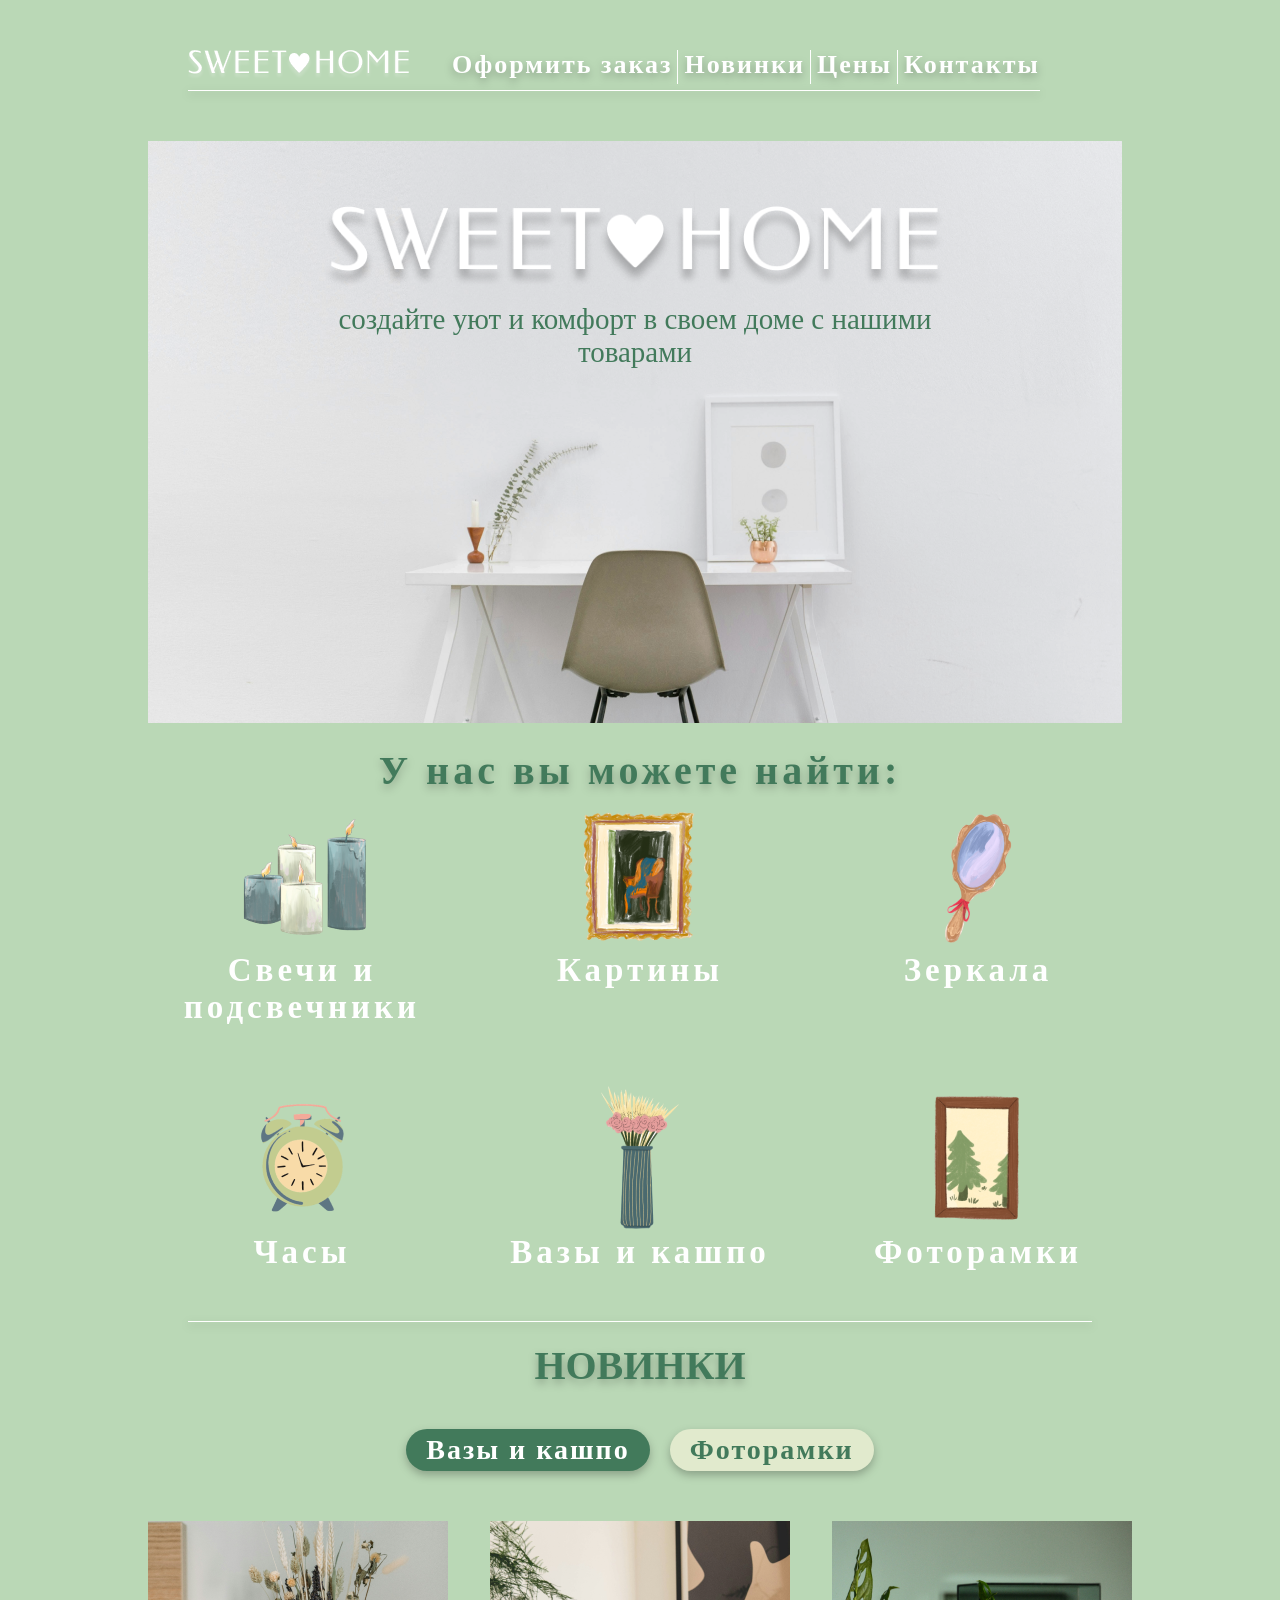
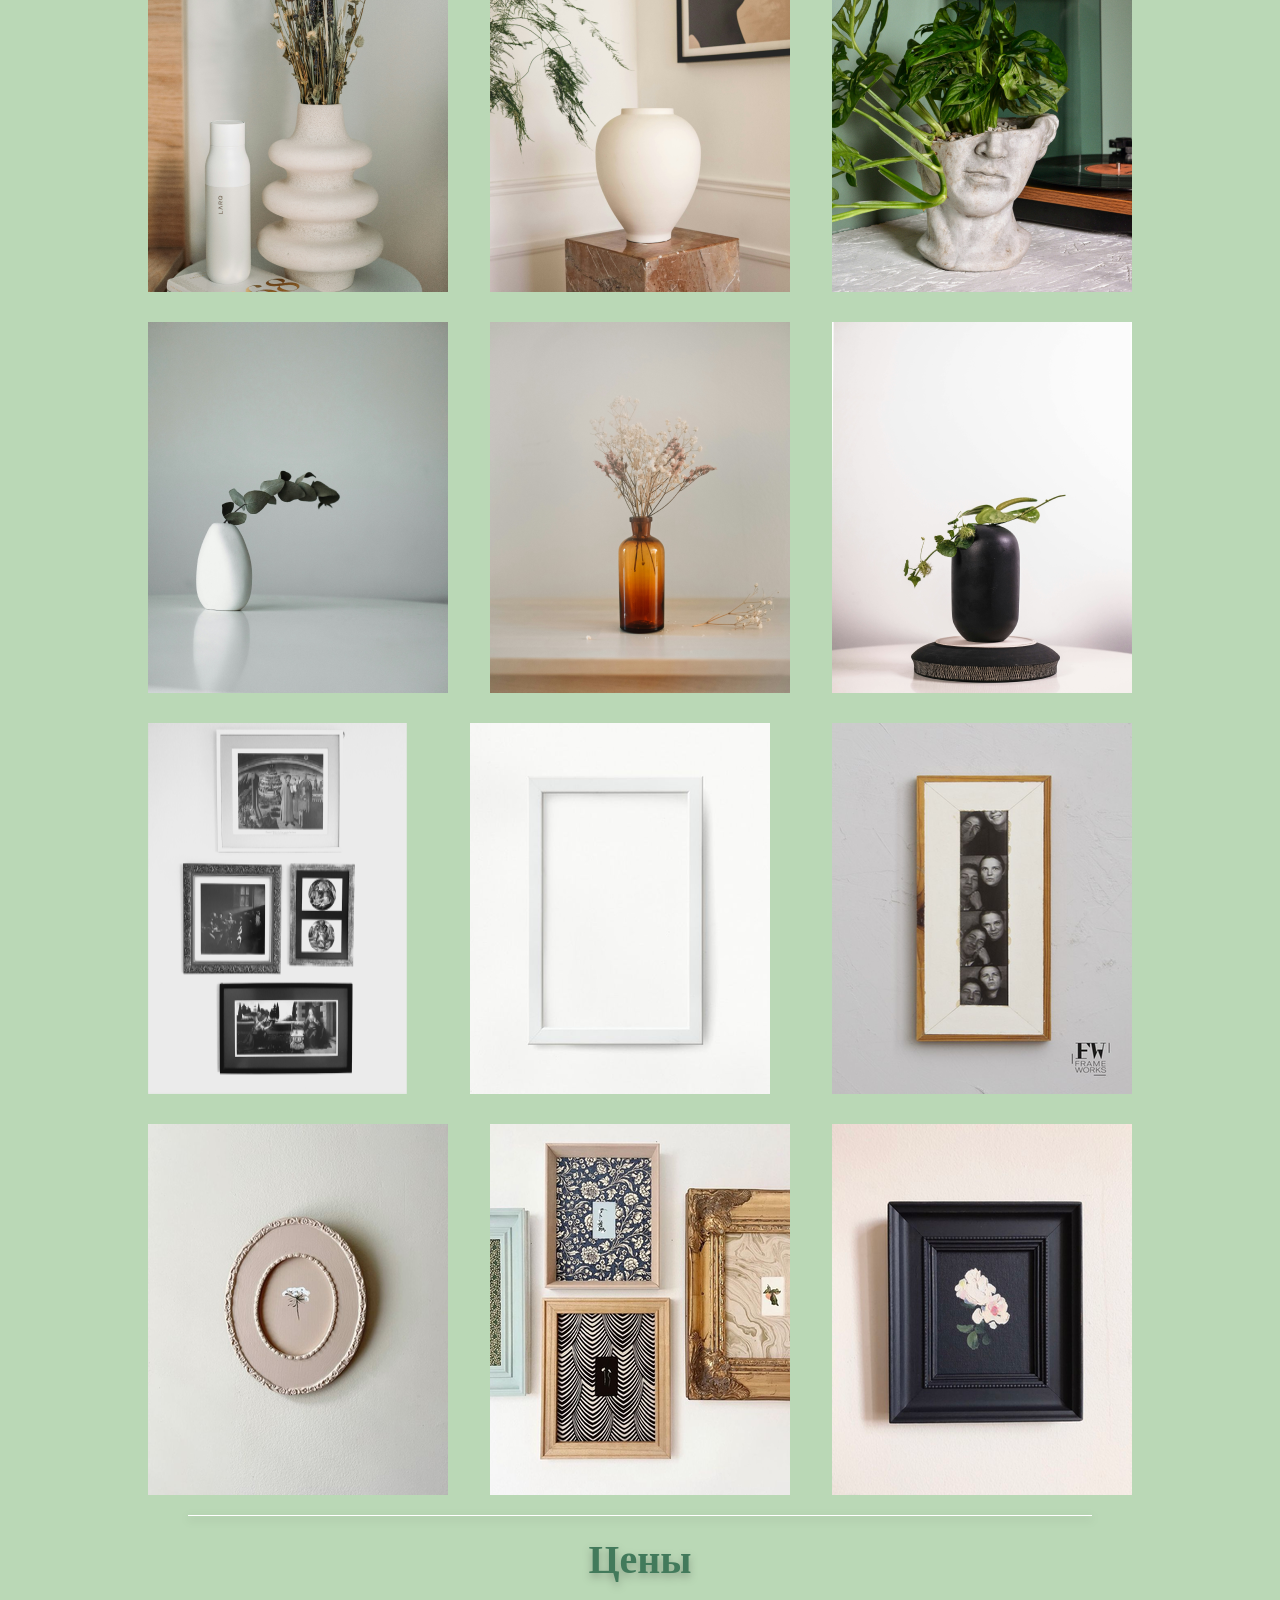
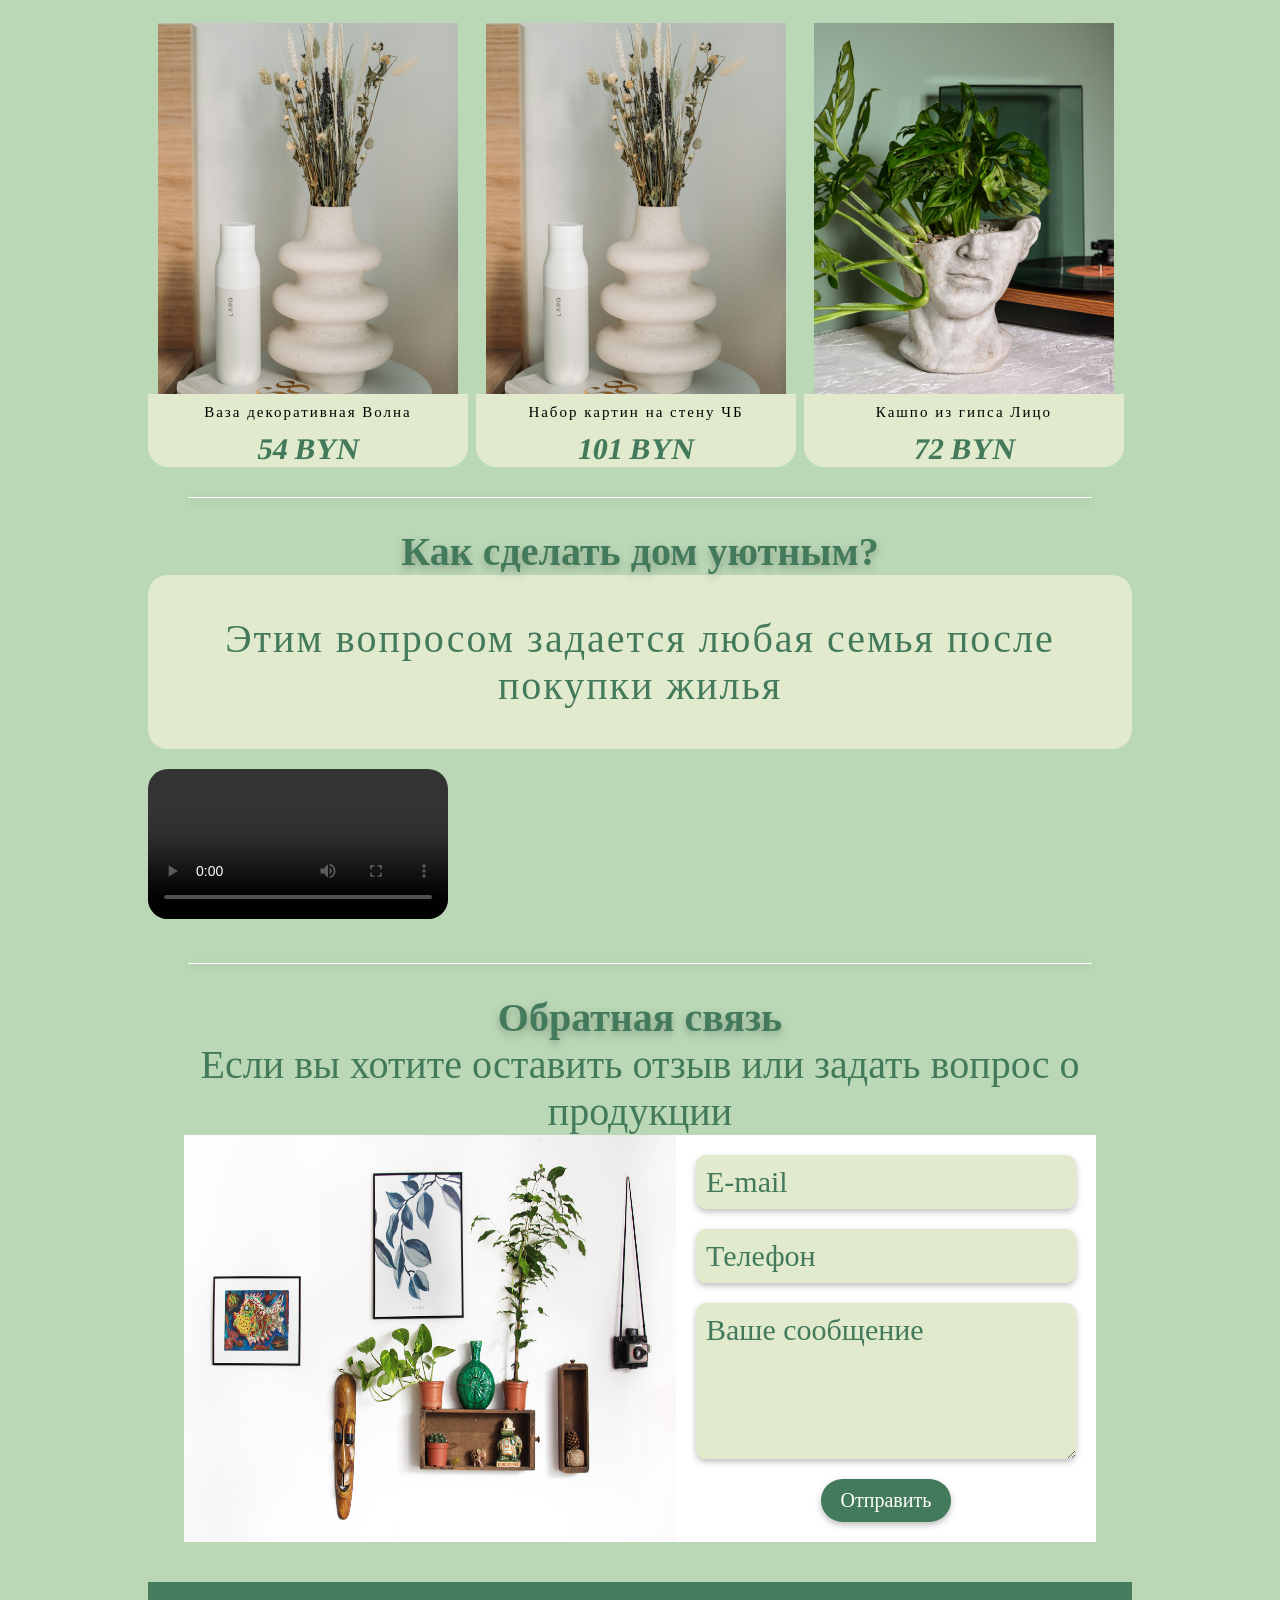
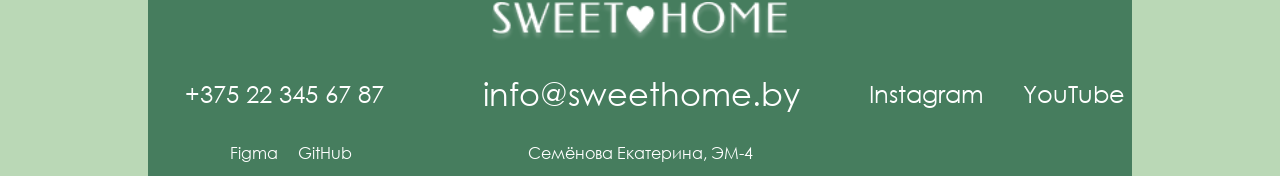
==== commit c4c8d504: "feat: add script slider" ====
--- a/public/index.html
+++ b/public/index.html
@@ -6,36 +6,38 @@
     <link rel="stylesheet" href="style.css">
     <title>Sweet Home</title>
 </head>
-    <header class="container top-section">
-        <div class="header-menu top-height">
-        
-                <div class="wrapper">
+<header class="container top-section">
+    <div class="header-menu top-height">
+    
+            <div class="wrapper">
+                
+                  <div class="container1">
                     
-                      <div class="container1">
+                    <nav class="menu">
                         
-                        <nav class="menu">
-                            
-                            <input class="menu-toggle" id="menu-toggle" type="checkbox">
-                            <label class="menu-btn" for="menu-toggle">
-                                <img src="./assets/png/Vector.png" alt="Меню">
-                            </label>
-                          <ul class="menu__box">
-                            <li class="logo">
-                                <div class="logo-container">
-                                  <img class="sweetHome-assets" src="./assets/png/logo.png" alt="SWEETHOME">
-                                </div>
-                            </li>
-                            <li><a class="menu__item" href="#PlaceAnOrder">Оформить заказ</a></li>
-                            <li><a class="menu__item" href="#newProducts">Новинки</a></li>
-                            <li><a class="menu__item" href="#PRICE">Цены</a></li>
-                            <li><a class="menu__item" href="#contact-us">Контакты</a></li>
-                          </ul>
-                        </nav>
-                      </div>
-                      <hr class="lol"/>
-                </div>
-        </div>
-    </header>
+                        <input class="menu-toggle" id="menu-toggle" type="checkbox">
+                        <label class="menu-btn" for="menu-toggle">
+                            <img src="./assets/png/Vector.png" alt="Меню">
+                        </label>
+                      <ul class="menu__box">
+                        <li class="logo">
+                            <div class="logo-container">
+                                <a href="index.html">
+                                    <img class="sweetHome-assets" src="./assets/png/logo.png" alt="SWEETHOME">
+                                </a>
+                            </div>
+                        </li>
+                        <li><a class="menu__item" href="#PlaceOnOrder">Оформить заказ</a></li>
+                        <li><a class="menu__item" href="#newProducts">Новинки</a></li>
+                        <li><a class="menu__item" href="#PRICE">Цены</a></li>
+                        <li><a class="menu__item" href="#contact-us">Контакты</a></li>
+                      </ul>
+                    </nav>
+                  </div>
+                  <hr class="lol"/>
+            </div>
+    </div>
+</header>
     <script>
         document.addEventListener("DOMContentLoaded", function () {
           const menuToggle = document.getElementById("menu-toggle");
@@ -49,16 +51,16 @@
         });
       </script>
 
-    <div class="main-page container">
-        <div class="image-container">
-        <img class="main-picture" src="./assets/png/main.png" alt="Main">
-        <img class="main-picture mob" src="./assets/png/main-mob.png" alt="Main-mob">
-        <div class="centered-content">
-            <img class="sweetHome-main" src="./assets/png/logo-main.png" alt="Logo">
-            <p>создайте уют и комфорт в своем доме с нашими товарами</p>
-        </div>
-        </div>
-    </div>
+<div class="main-page container">
+    <div class="image-container">
+    <img class="main-picture" src="./assets/png/main.png" alt="Main">
+    <img class="main-picture mob" src="./assets/png/main-mob.png" alt="Main-mob">
+    <div class="centered-content">
+        <img class="sweetHome-main" src="./assets/png/logo-main.png" alt="Logo">
+        <p>создайте уют и комфорт в своем доме с нашими товарами</p>
+    </div>
+    </div>
+</div>
 
     <div class="offers container">
         <p class="offers-title" id="offers">У нас вы можете найти:</p>
@@ -171,10 +173,6 @@
             </video>
         </div>
 
-    
-
-    
-
     <div class="contact container">
         <hr />
         <h3 class="video-tittle" id="contact-us">Обратная связь</h3>
--- a/public/style.css
+++ b/public/style.css
@@ -265,14 +265,24 @@
   border-radius: 20px;
 }
 
+hr {
+  margin-top: 10px;
+  border: none;
+  height: 1px;
+  background-color: #ffffff;
+  margin: 0;
+  margin-left: 40px;
+  filter: drop-shadow(0px 3.996021986px 3.996021986px rgba(0, 0, 0, 0.25));
+}
+
+hr:not(.lol) {
+  margin-right: 40px;
+}
+
 .products-title {
   margin-top: 20px;
   padding-bottom: 40px;
   text-align: center;
-}
-
-.frames {
-  display: none;
 }
 
 .unusual {
@@ -715,7 +725,7 @@
     font-size: 10px;
   }
   footer {
-    height: 260px;
+    height: auto;
   }
   footer .info {
     width: 220px;
@@ -747,7 +757,8 @@
     align-items: center;
     justify-content: center;
     text-align: center;
-    margin-top: 0;
+    margin-top: -10px;
+    margin-bottom: 10px;
   }
   footer .group h4 {
     margin-top: 10px;
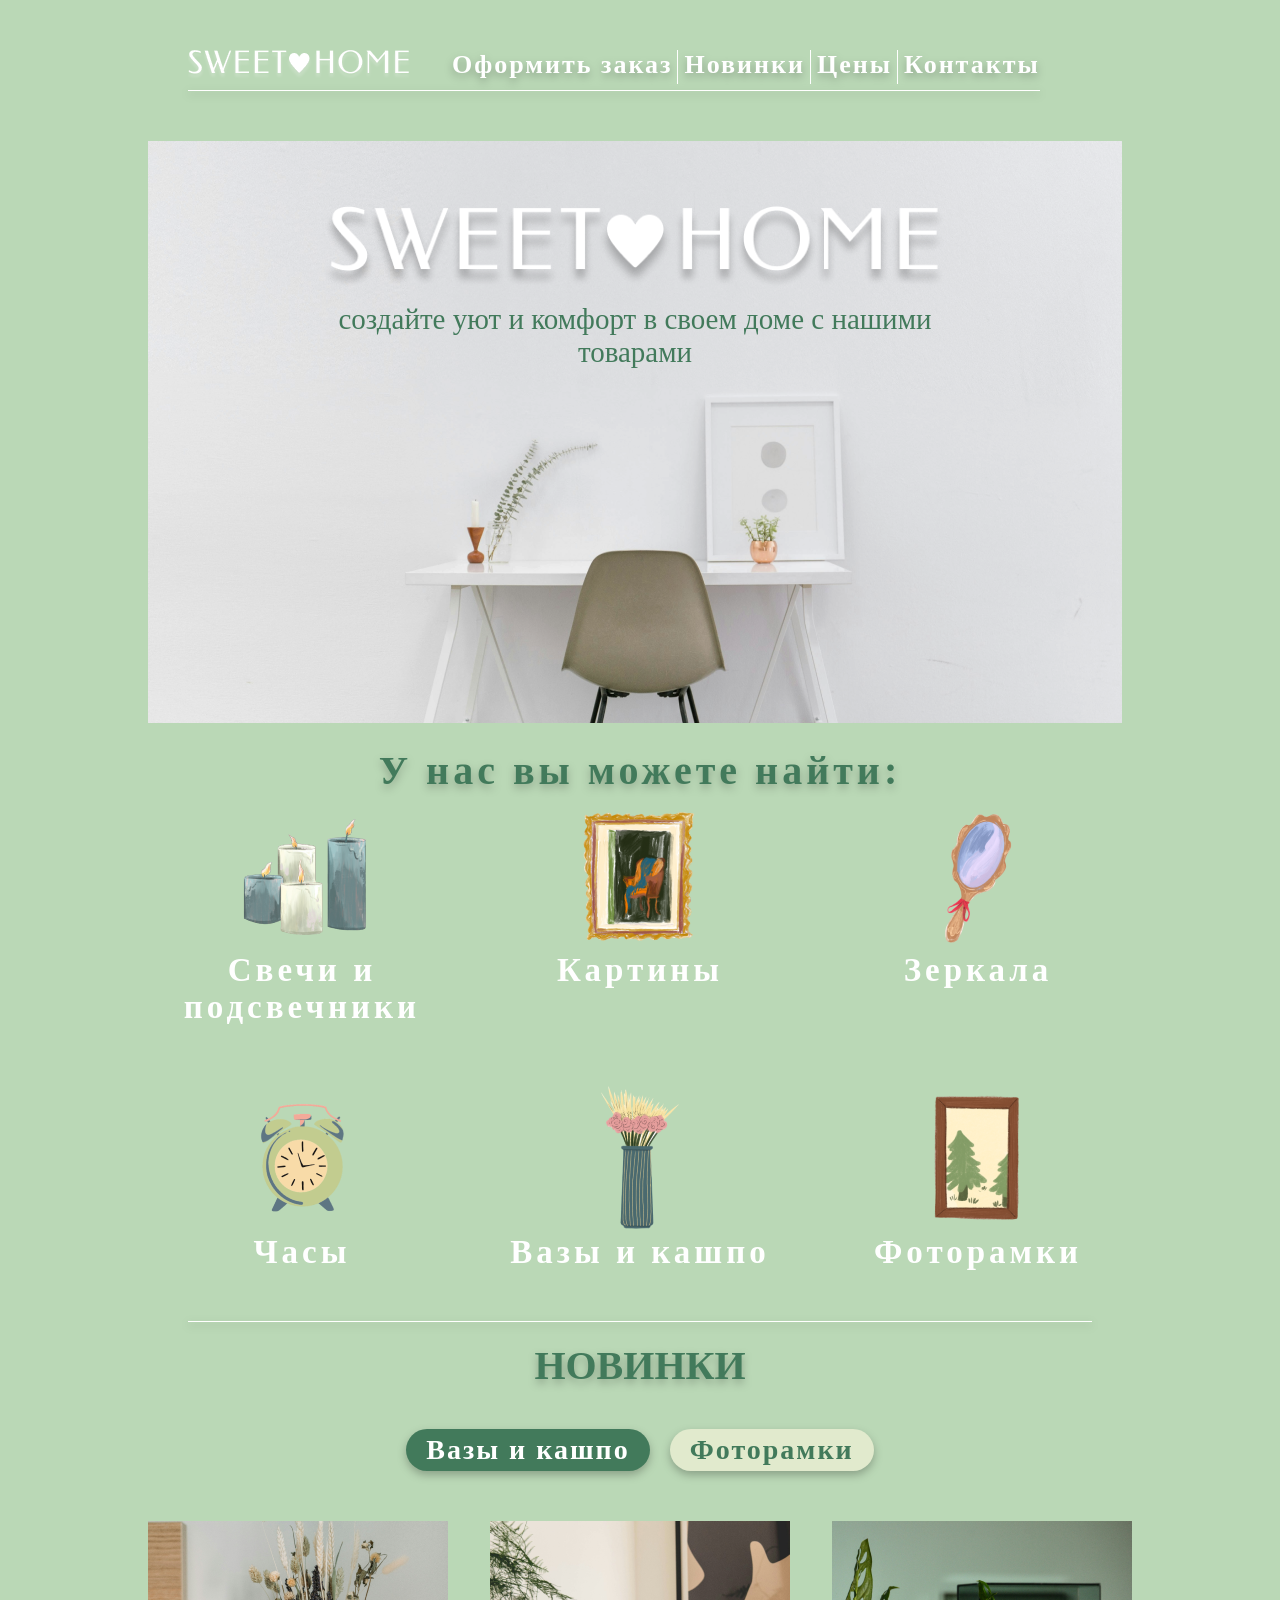
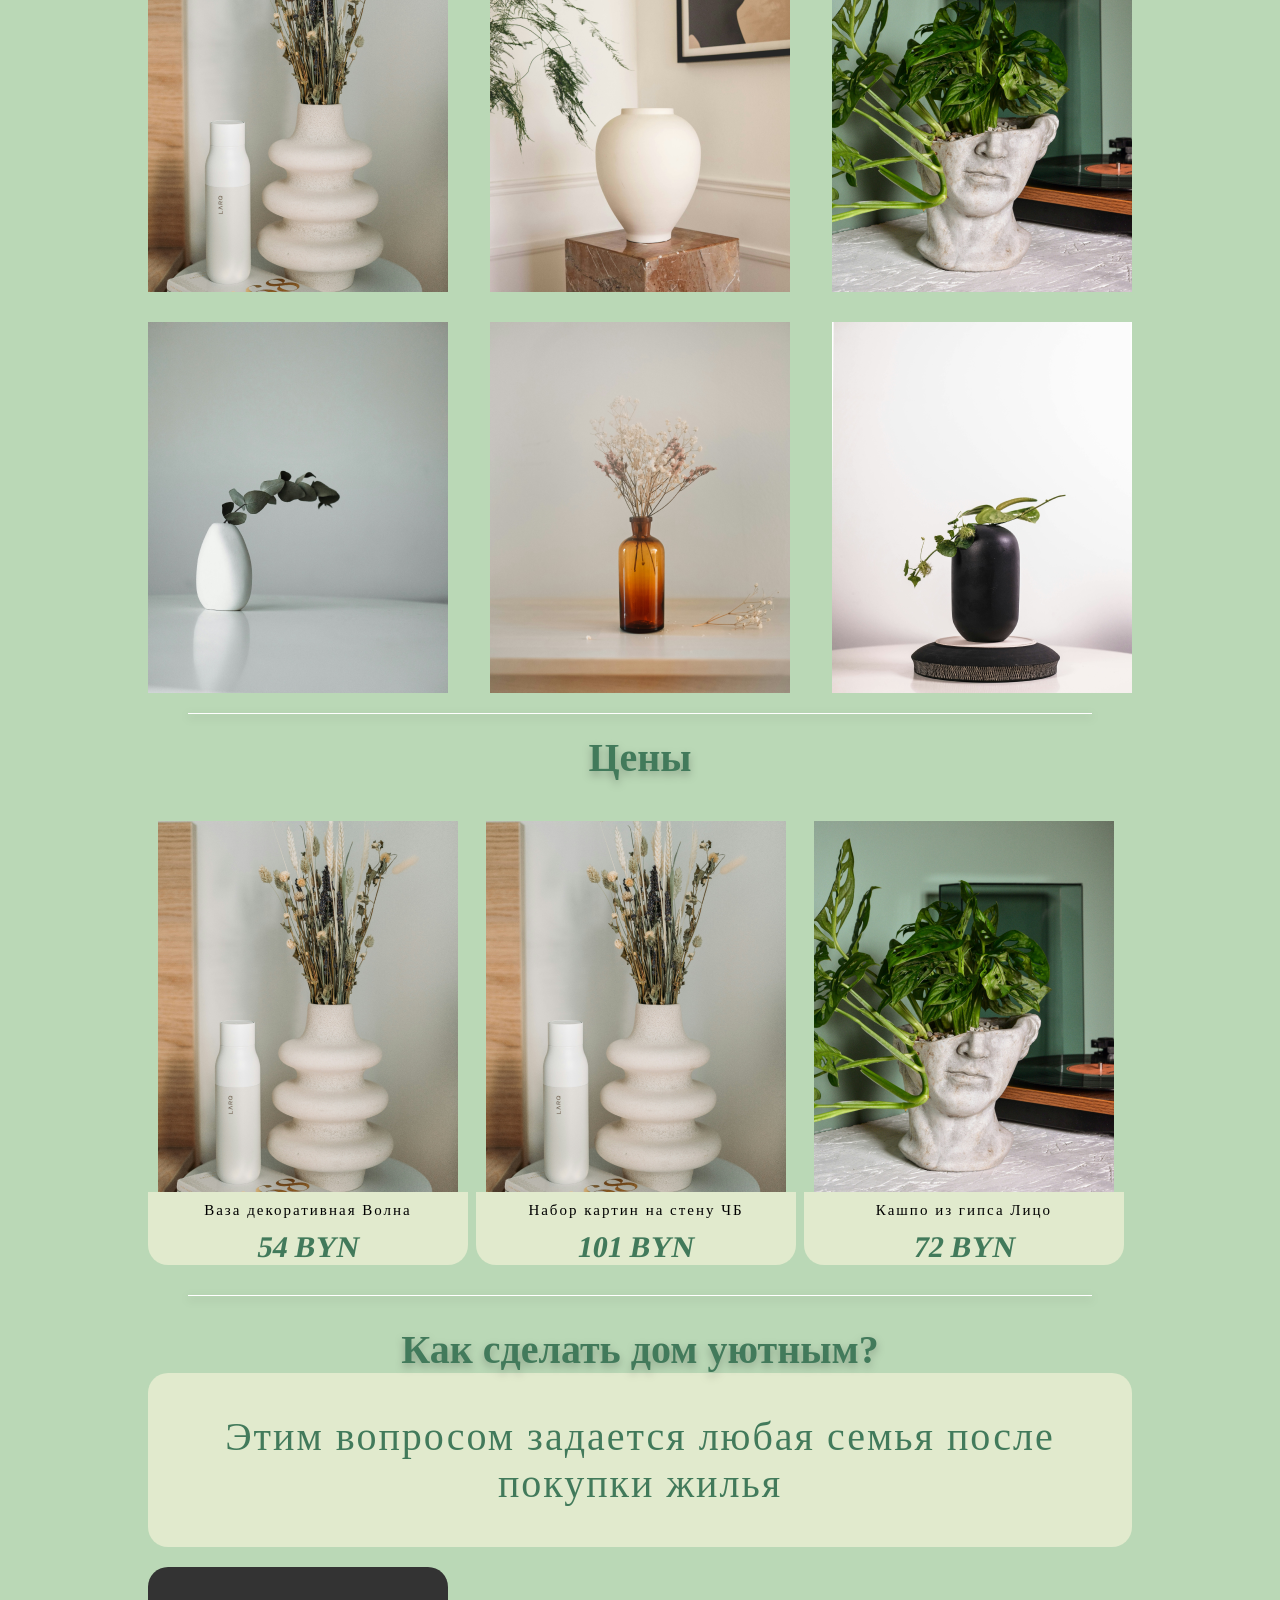
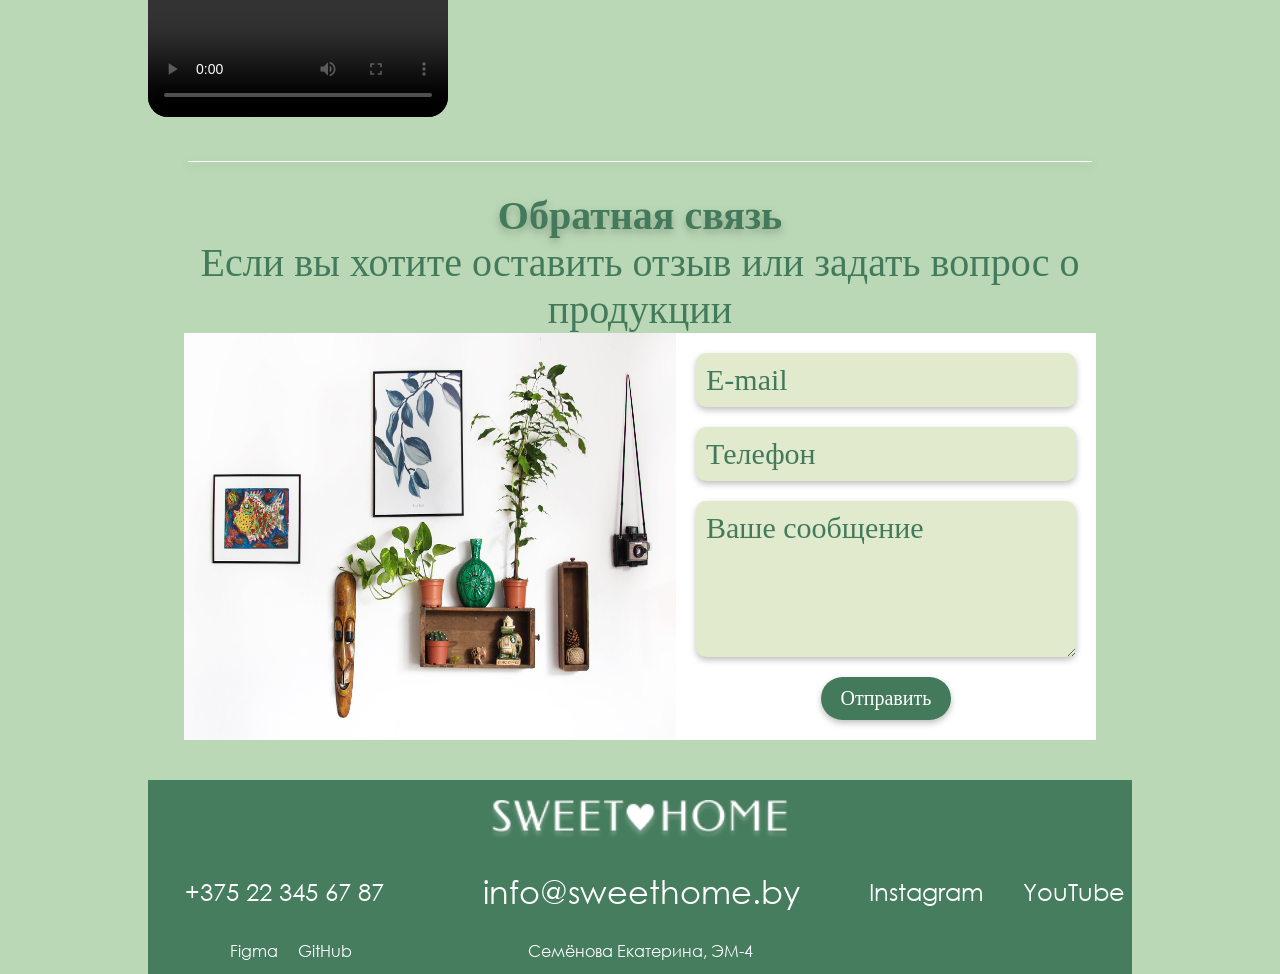
==== commit 44438fce: "feat: change script" ====
--- a/public/index.html
+++ b/public/index.html
@@ -39,16 +39,25 @@
     </div>
 </header>
     <script>
-        document.addEventListener("DOMContentLoaded", function () {
-          const menuToggle = document.getElementById("menu-toggle");
-          const menuBtn = document.querySelector(".menu-btn");
-      
-          menuBtn.addEventListener("click", function () {
-            menuToggle.checked = !menuToggle.checked;
-            menuBtn.classList.toggle("active");
-            document.querySelector(".menu").classList.toggle("active");
-          });
-        });
+        document.addEventListener("DOMContentLoaded", function() {
+  const menuToggle = document.getElementById("menu-toggle");
+  const menuBtn = document.querySelector(".menu-btn");
+  const menuItems = document.querySelectorAll(".menu__item");
+
+  menuBtn.addEventListener("click", function() {
+    menuToggle.checked = !menuToggle.checked;
+    menuBtn.classList.toggle("active");
+    document.querySelector(".menu").classList.toggle("active");
+  });
+
+  menuItems.forEach(function(item) {
+    item.addEventListener("click", function() {
+      menuToggle.checked = false;
+      menuBtn.classList.remove("active");
+      document.querySelector(".menu").classList.remove("active");
+    });
+  });
+});
       </script>
 
 <div class="main-page container">
--- a/public/style.css
+++ b/public/style.css
@@ -283,6 +283,10 @@
   margin-top: 20px;
   padding-bottom: 40px;
   text-align: center;
+}
+
+.frames {
+  display: none;
 }
 
 .unusual {
